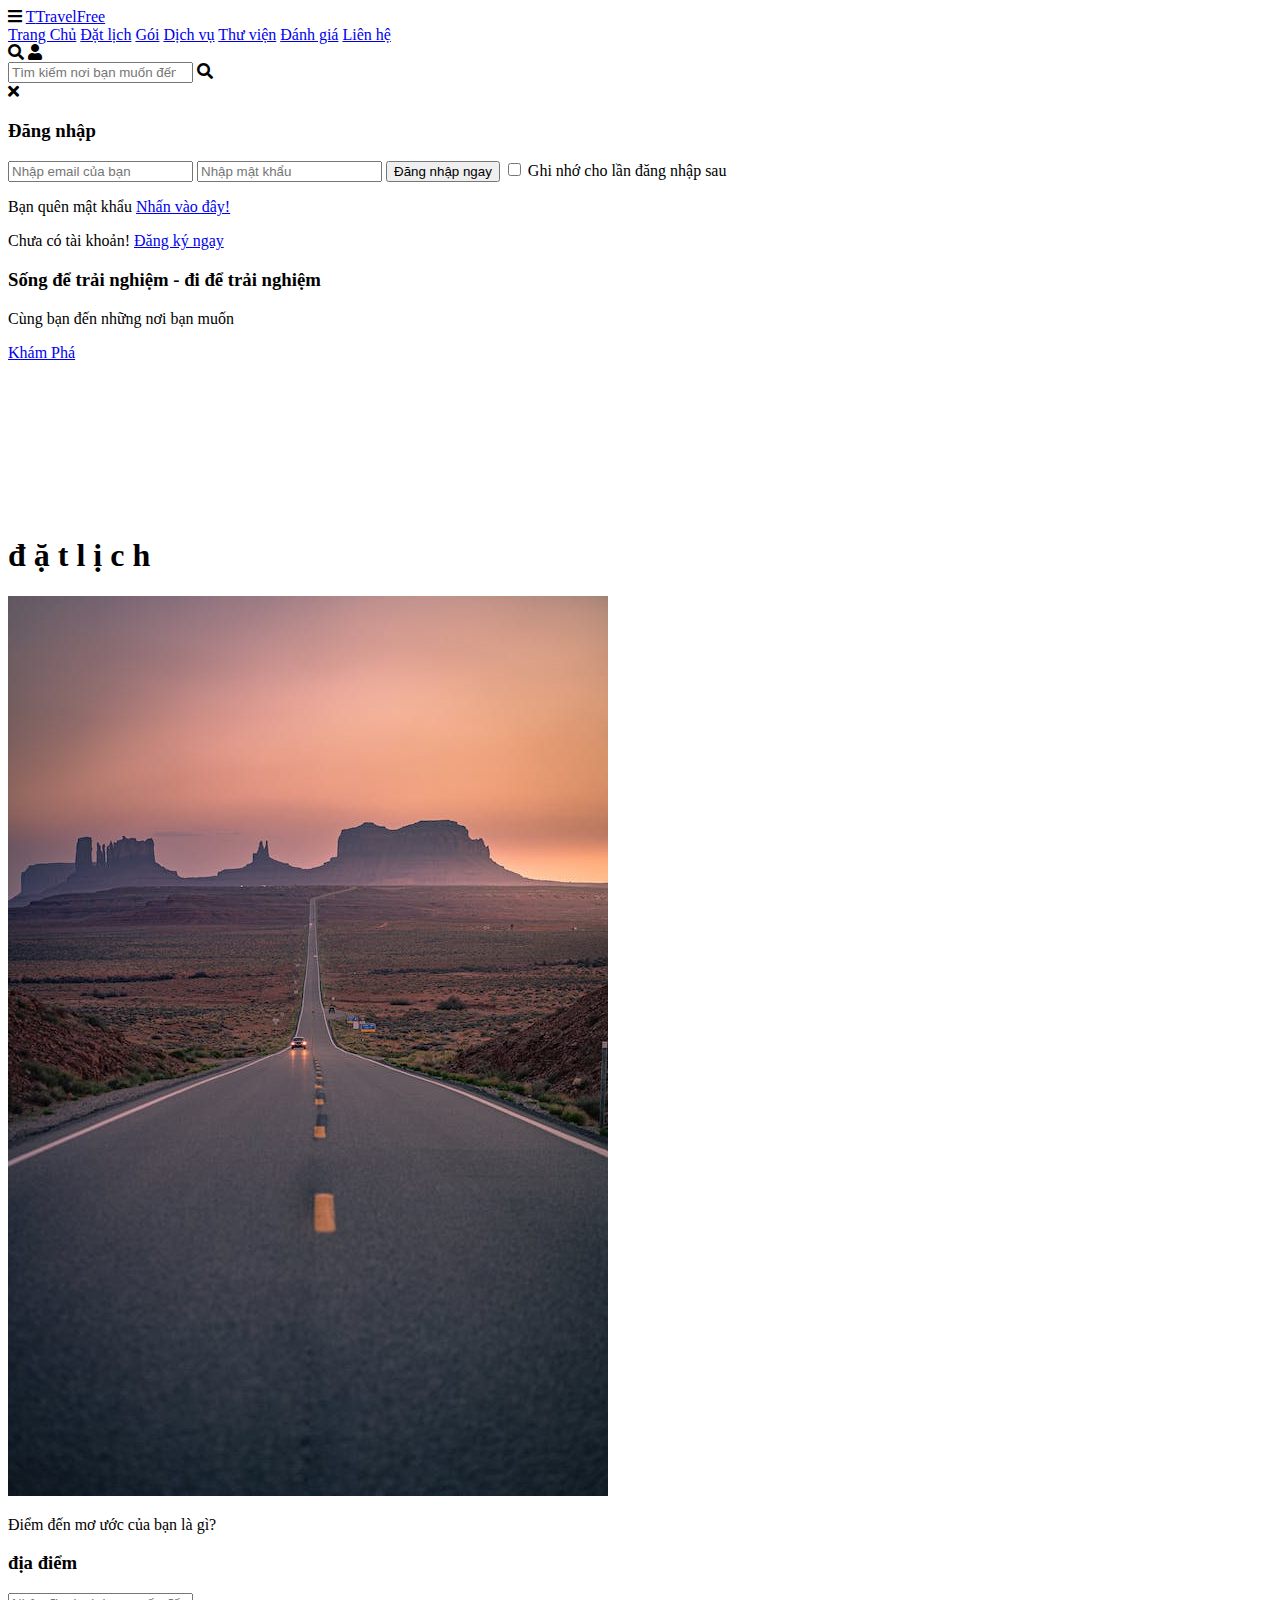
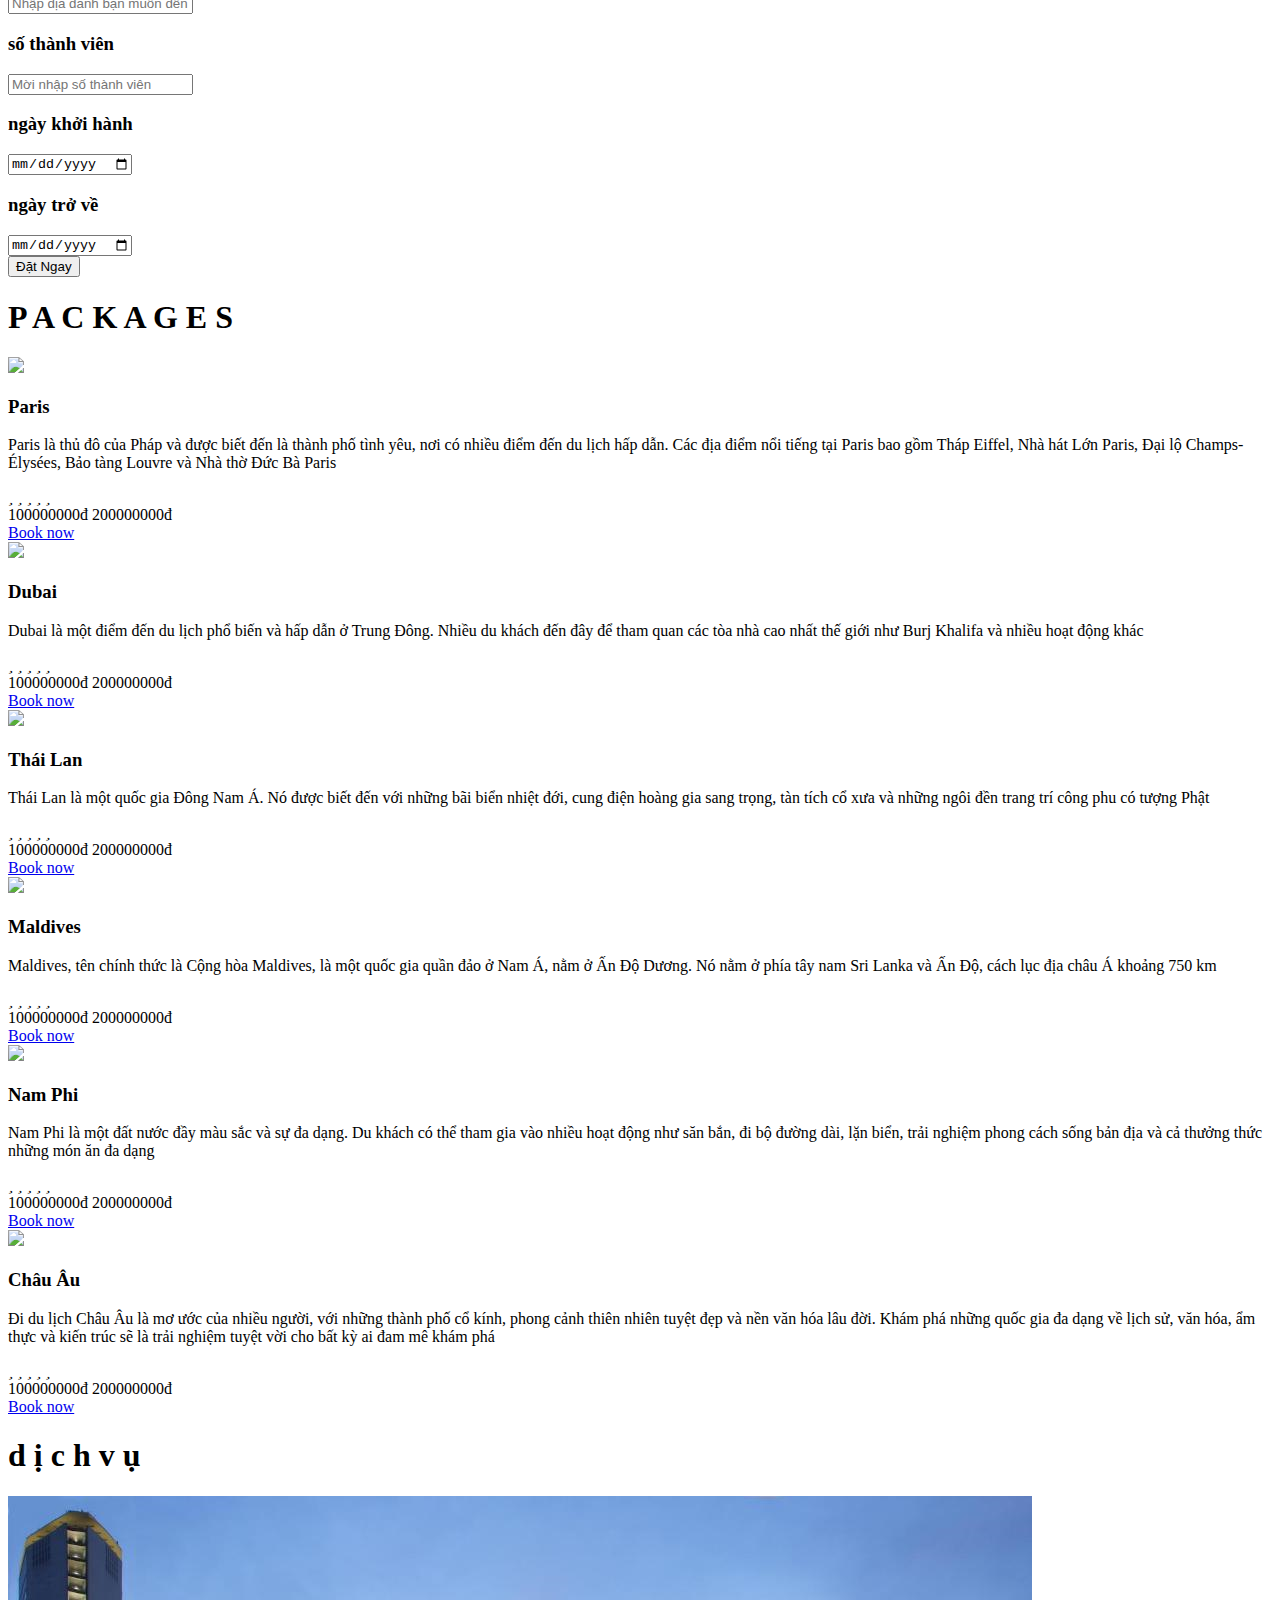
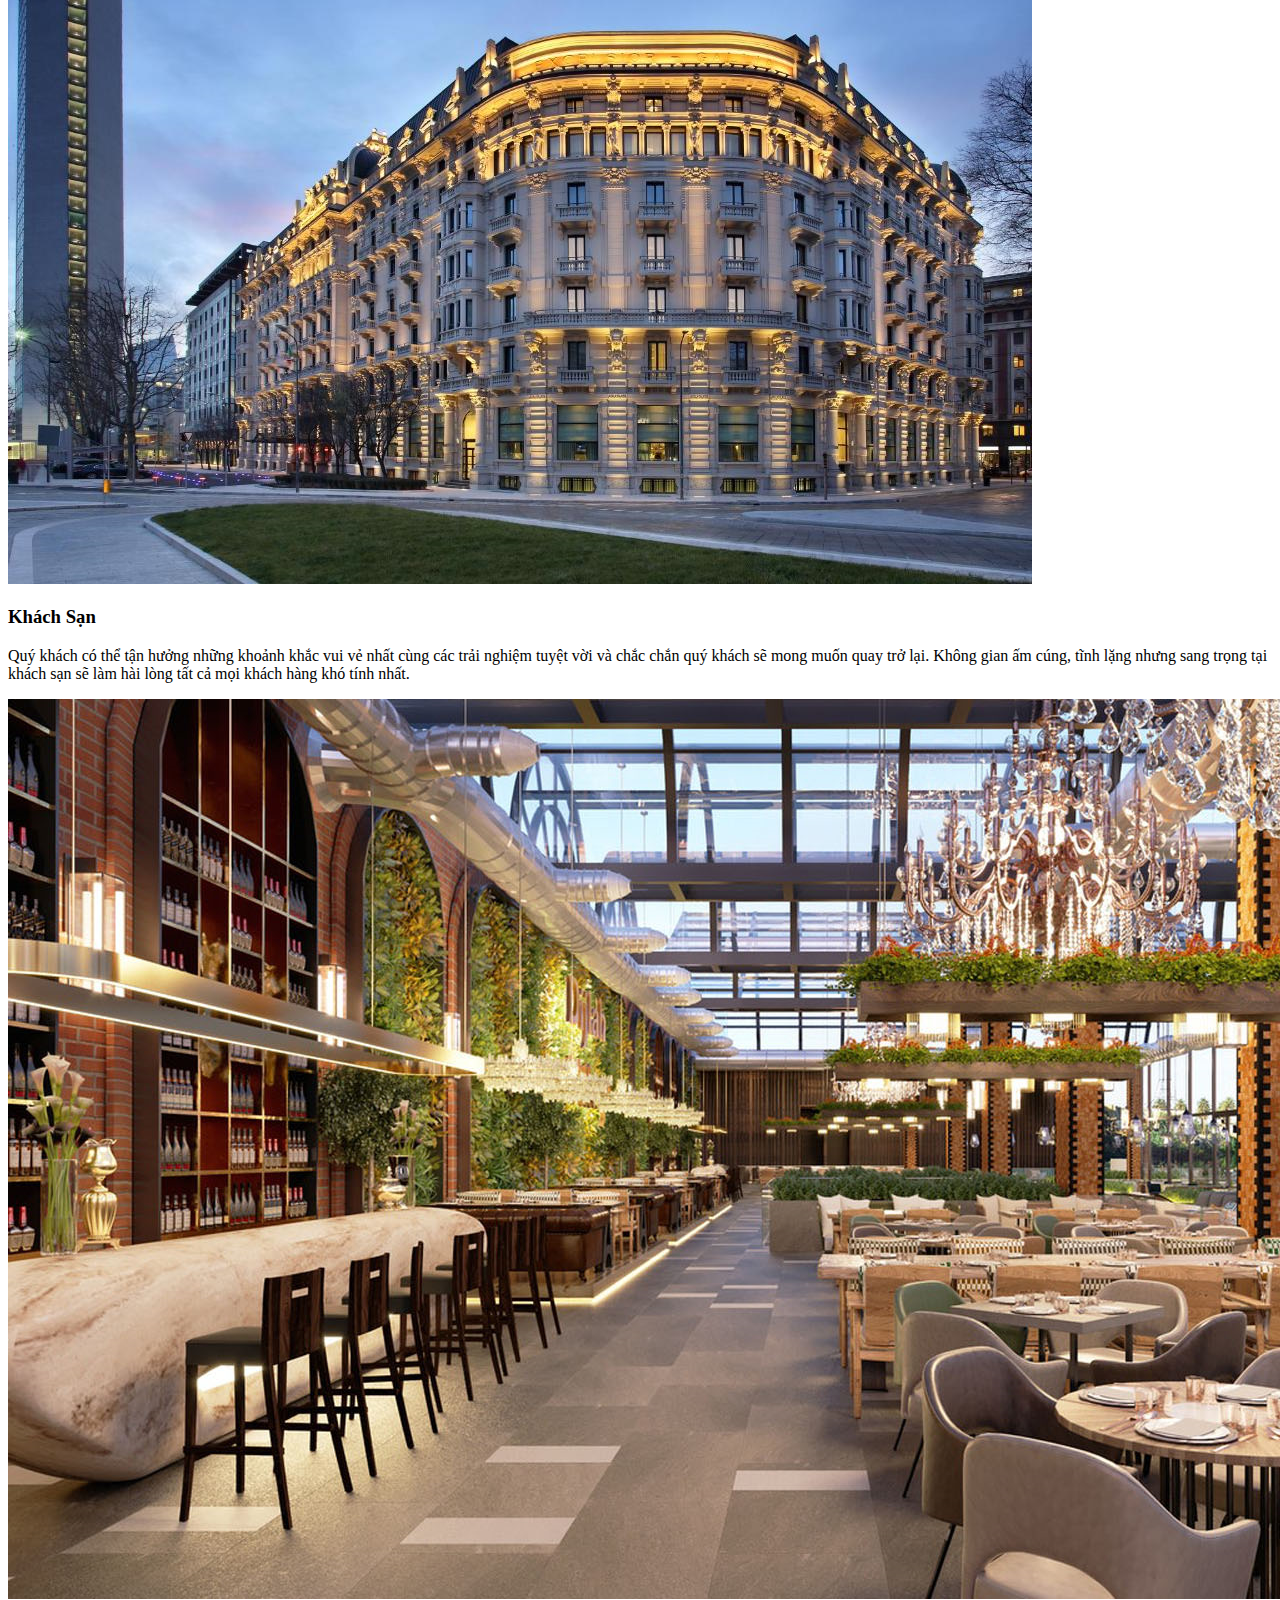
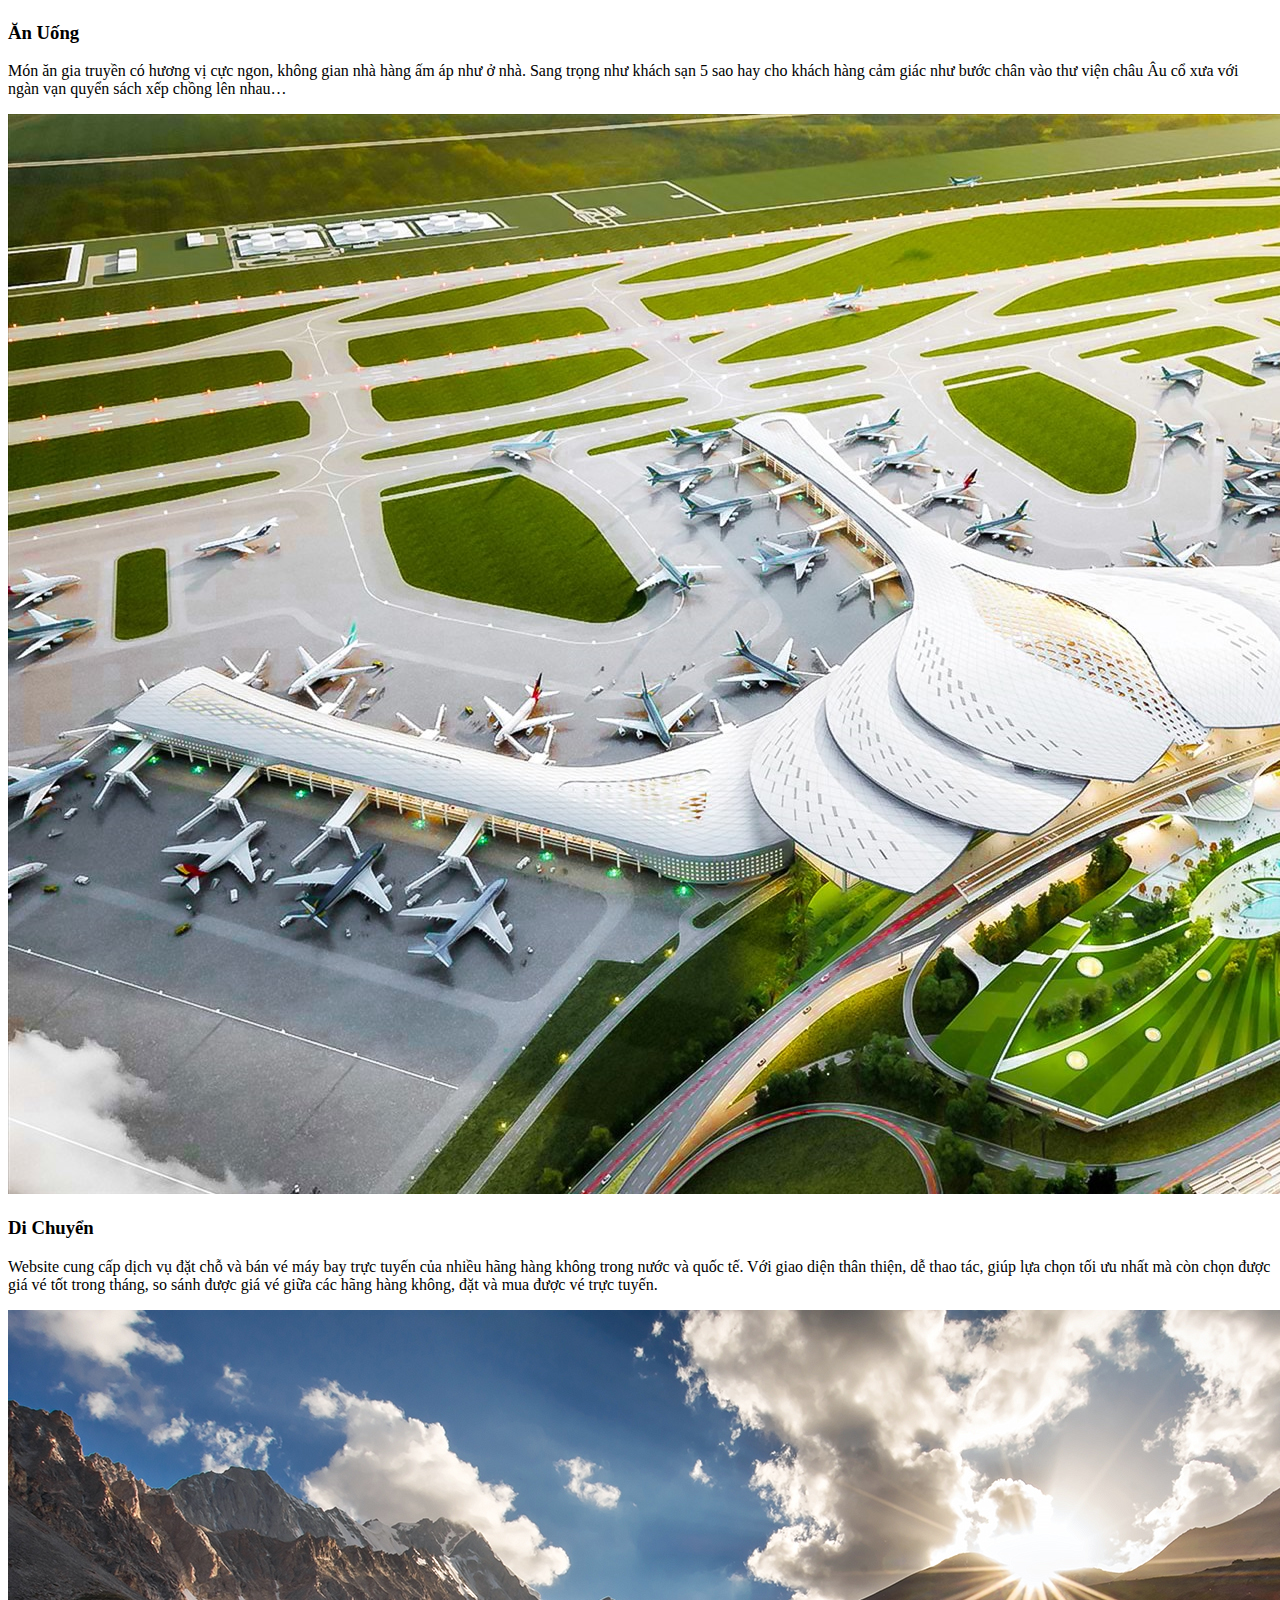
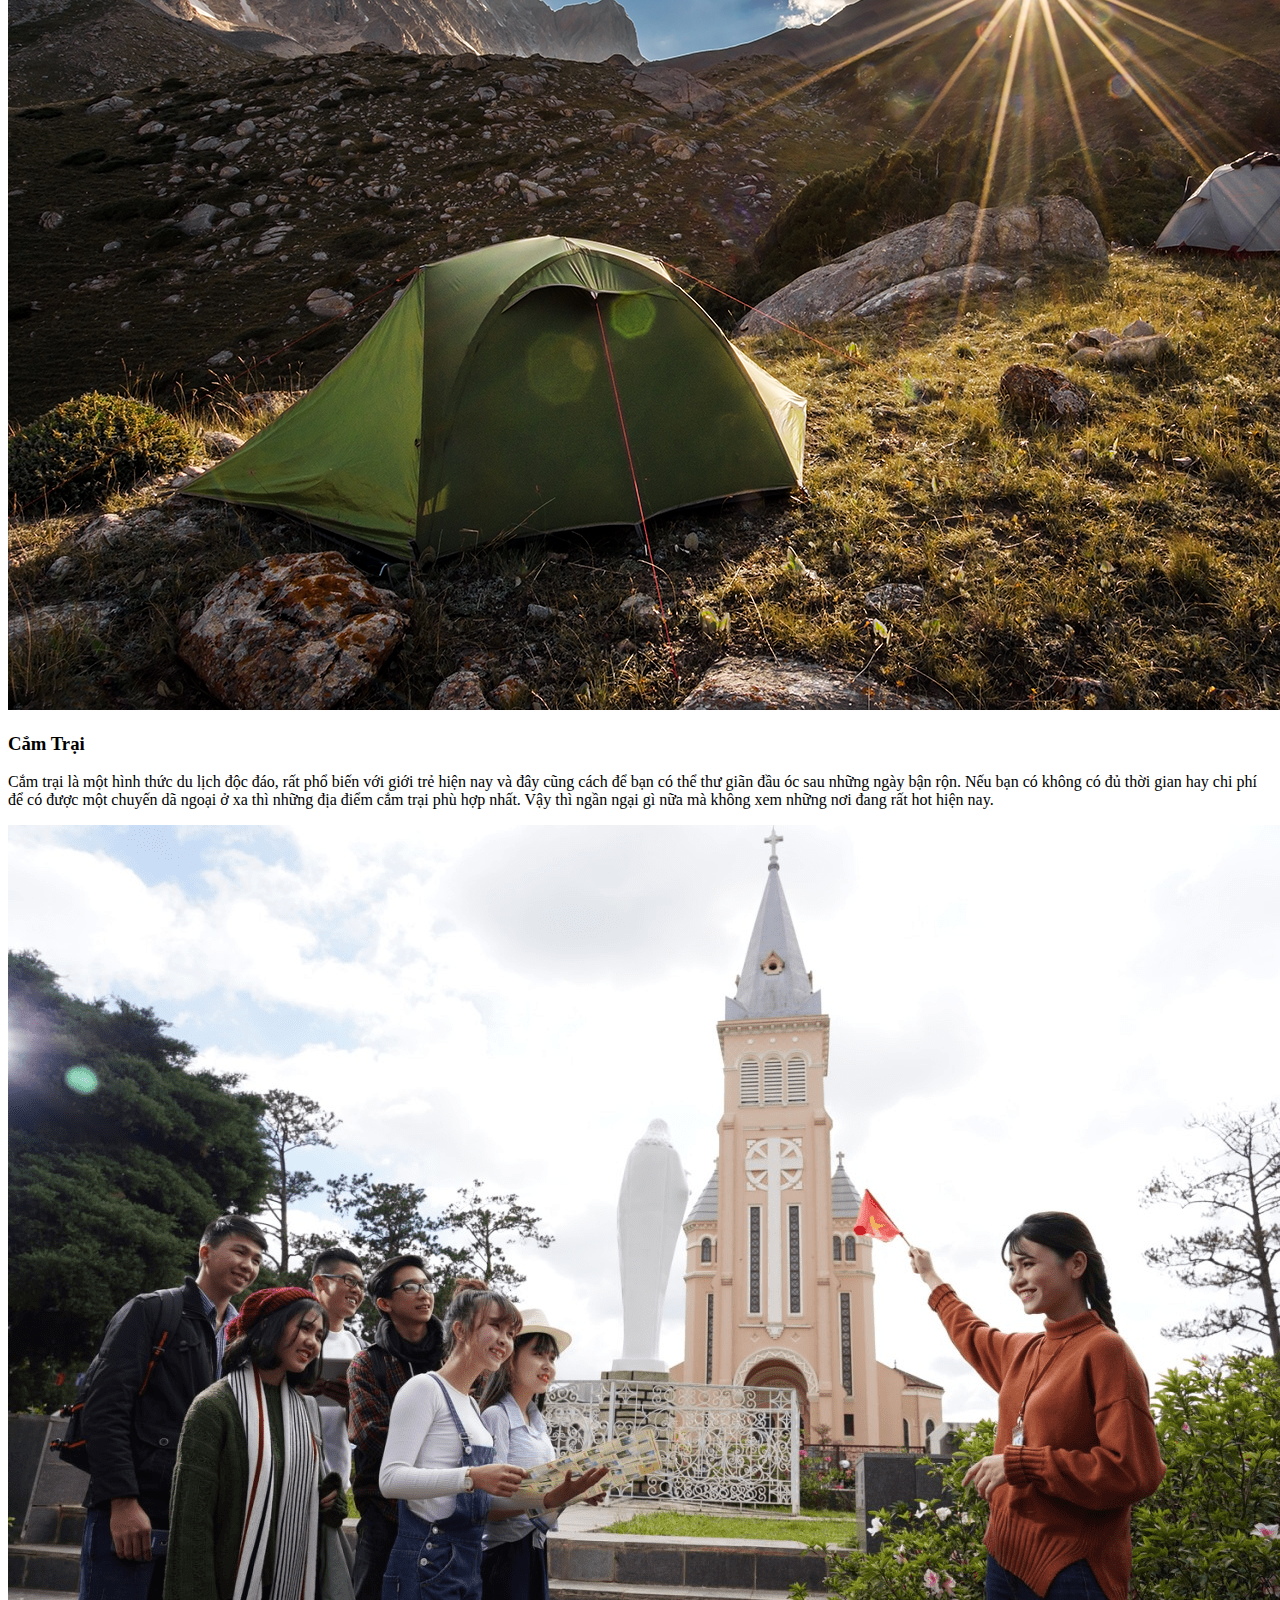
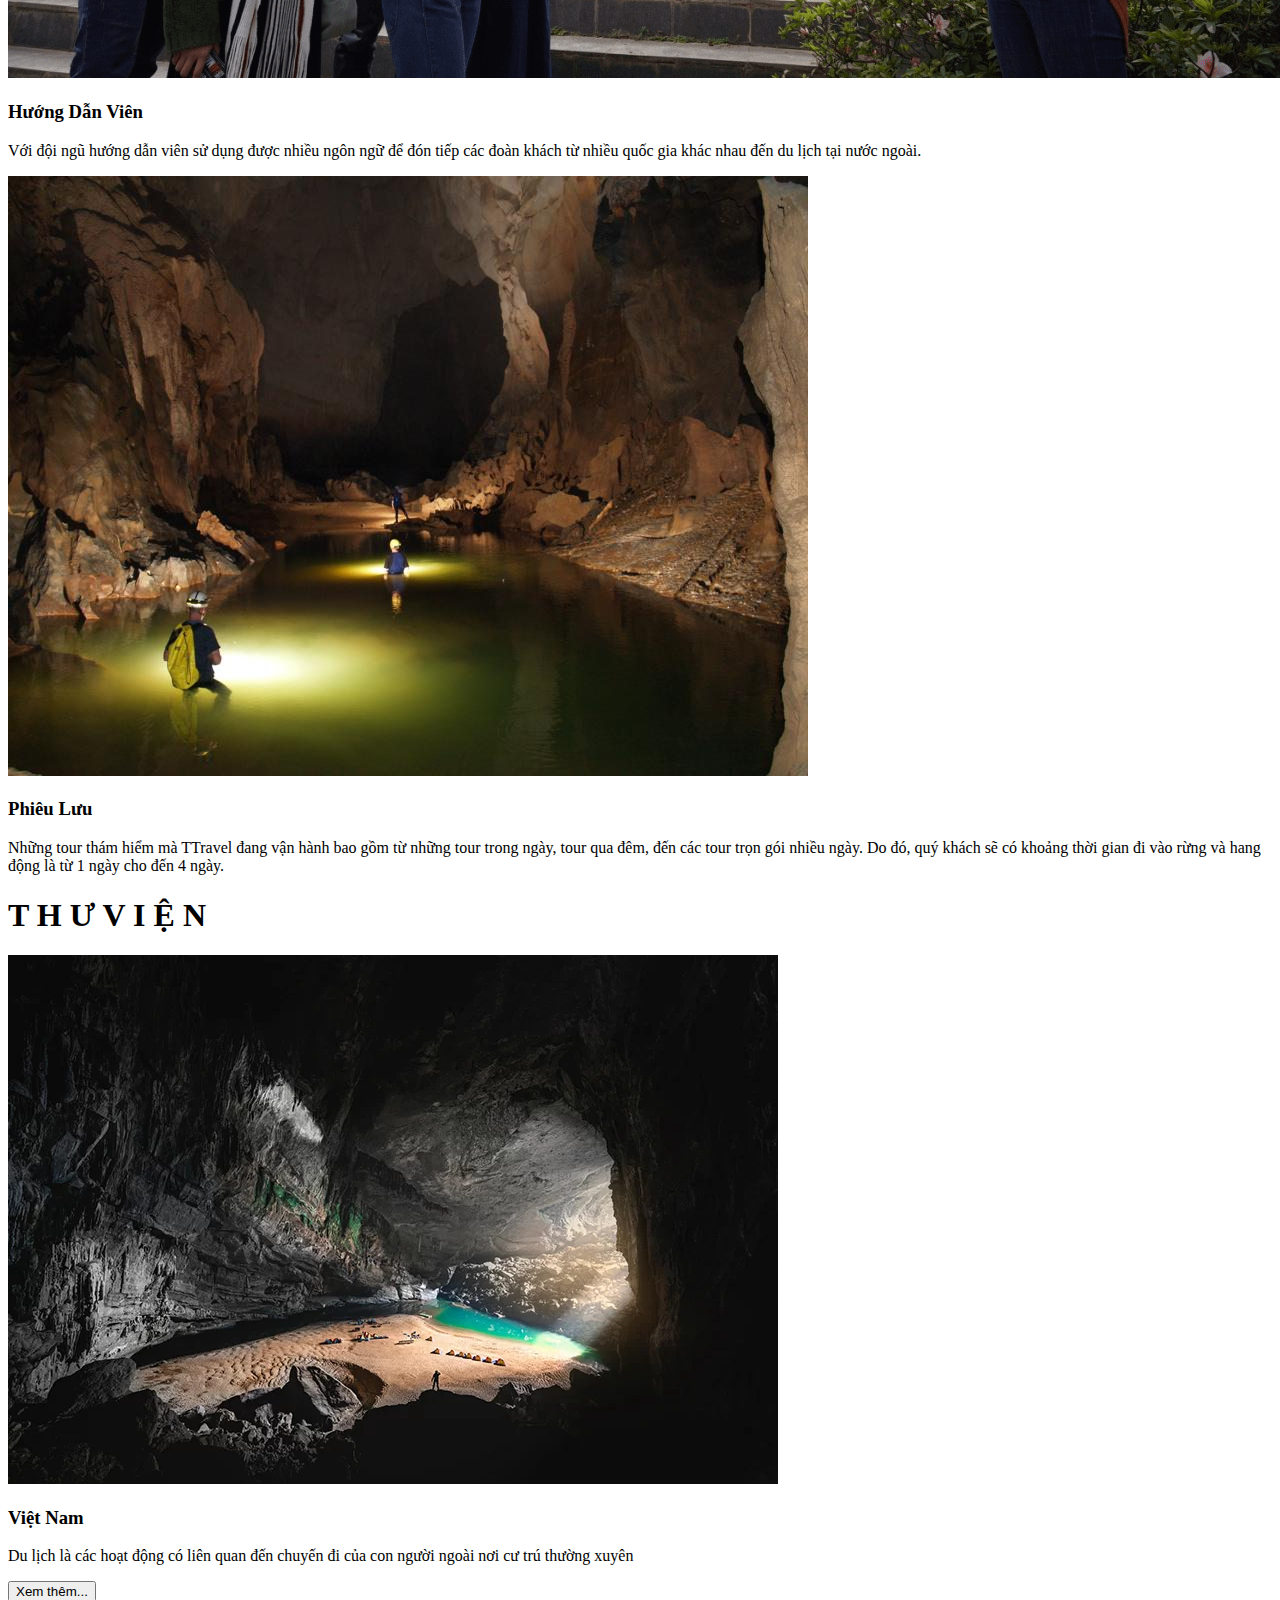
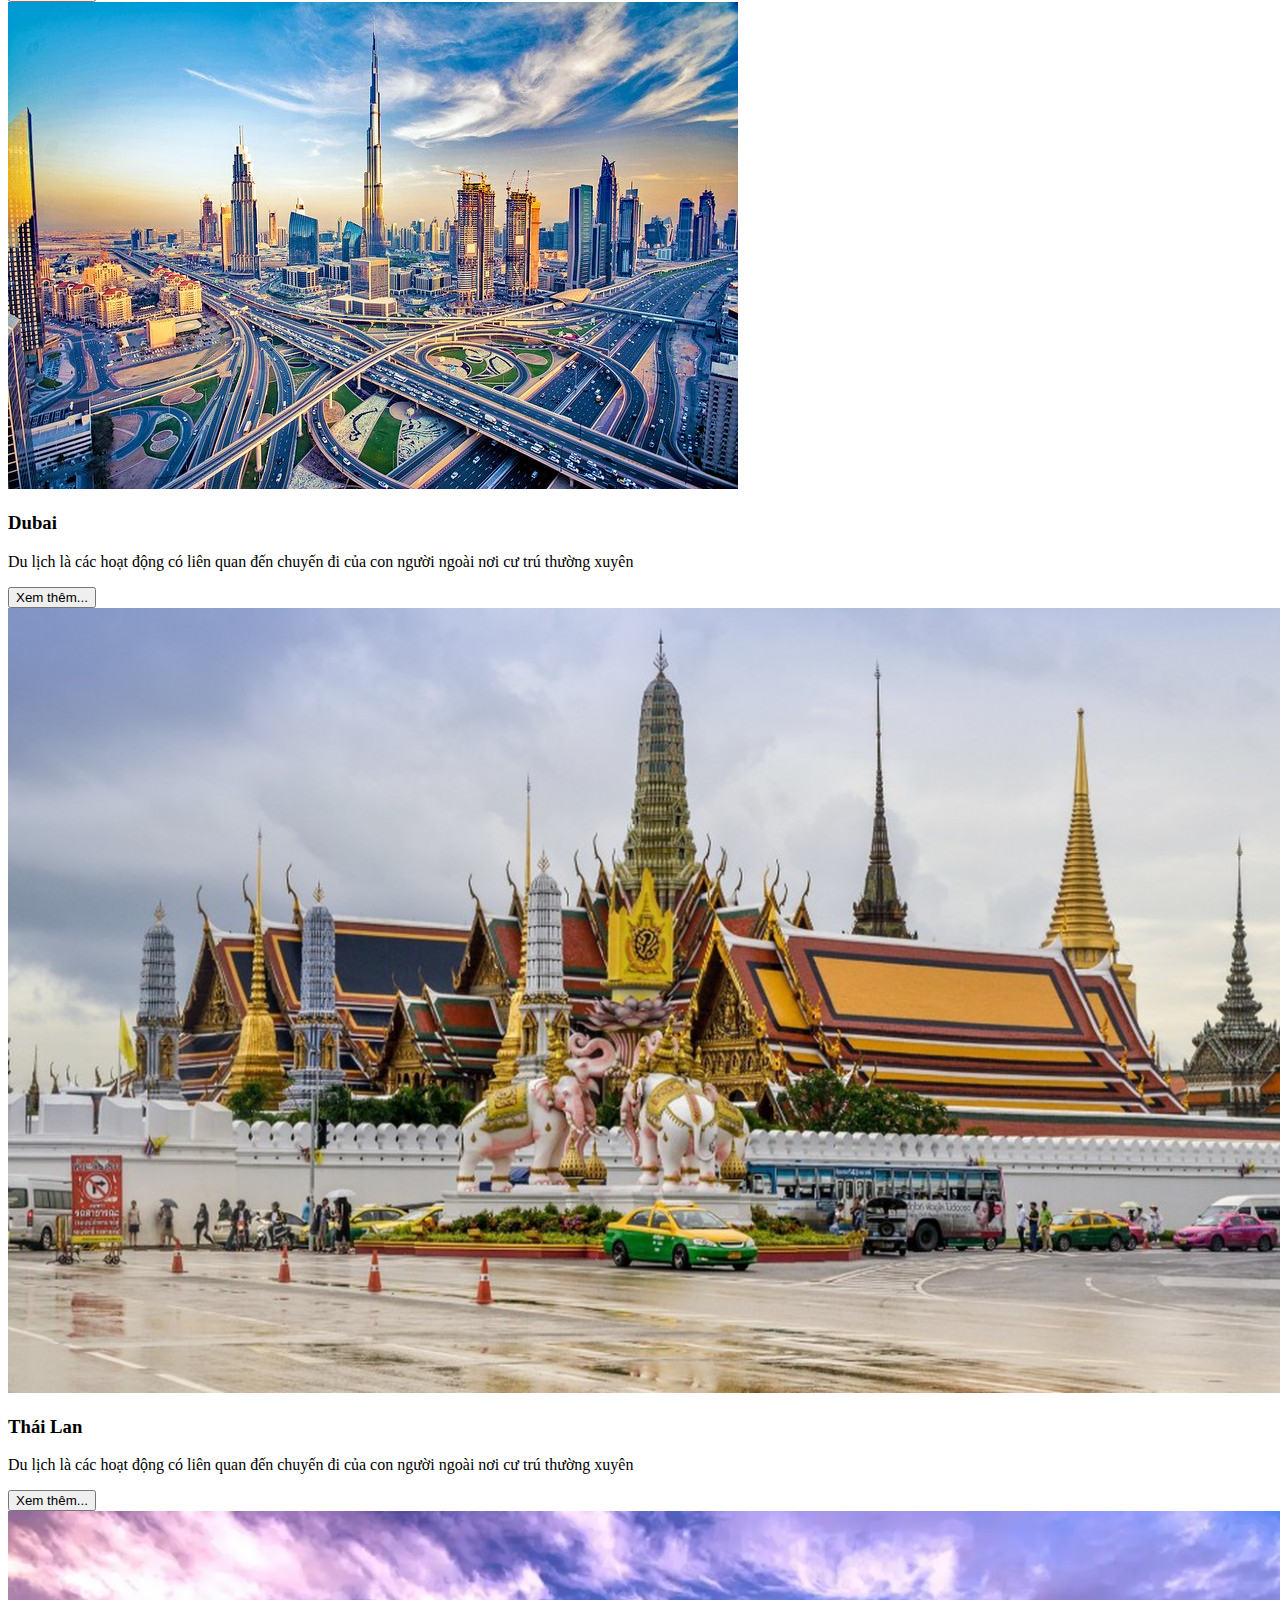
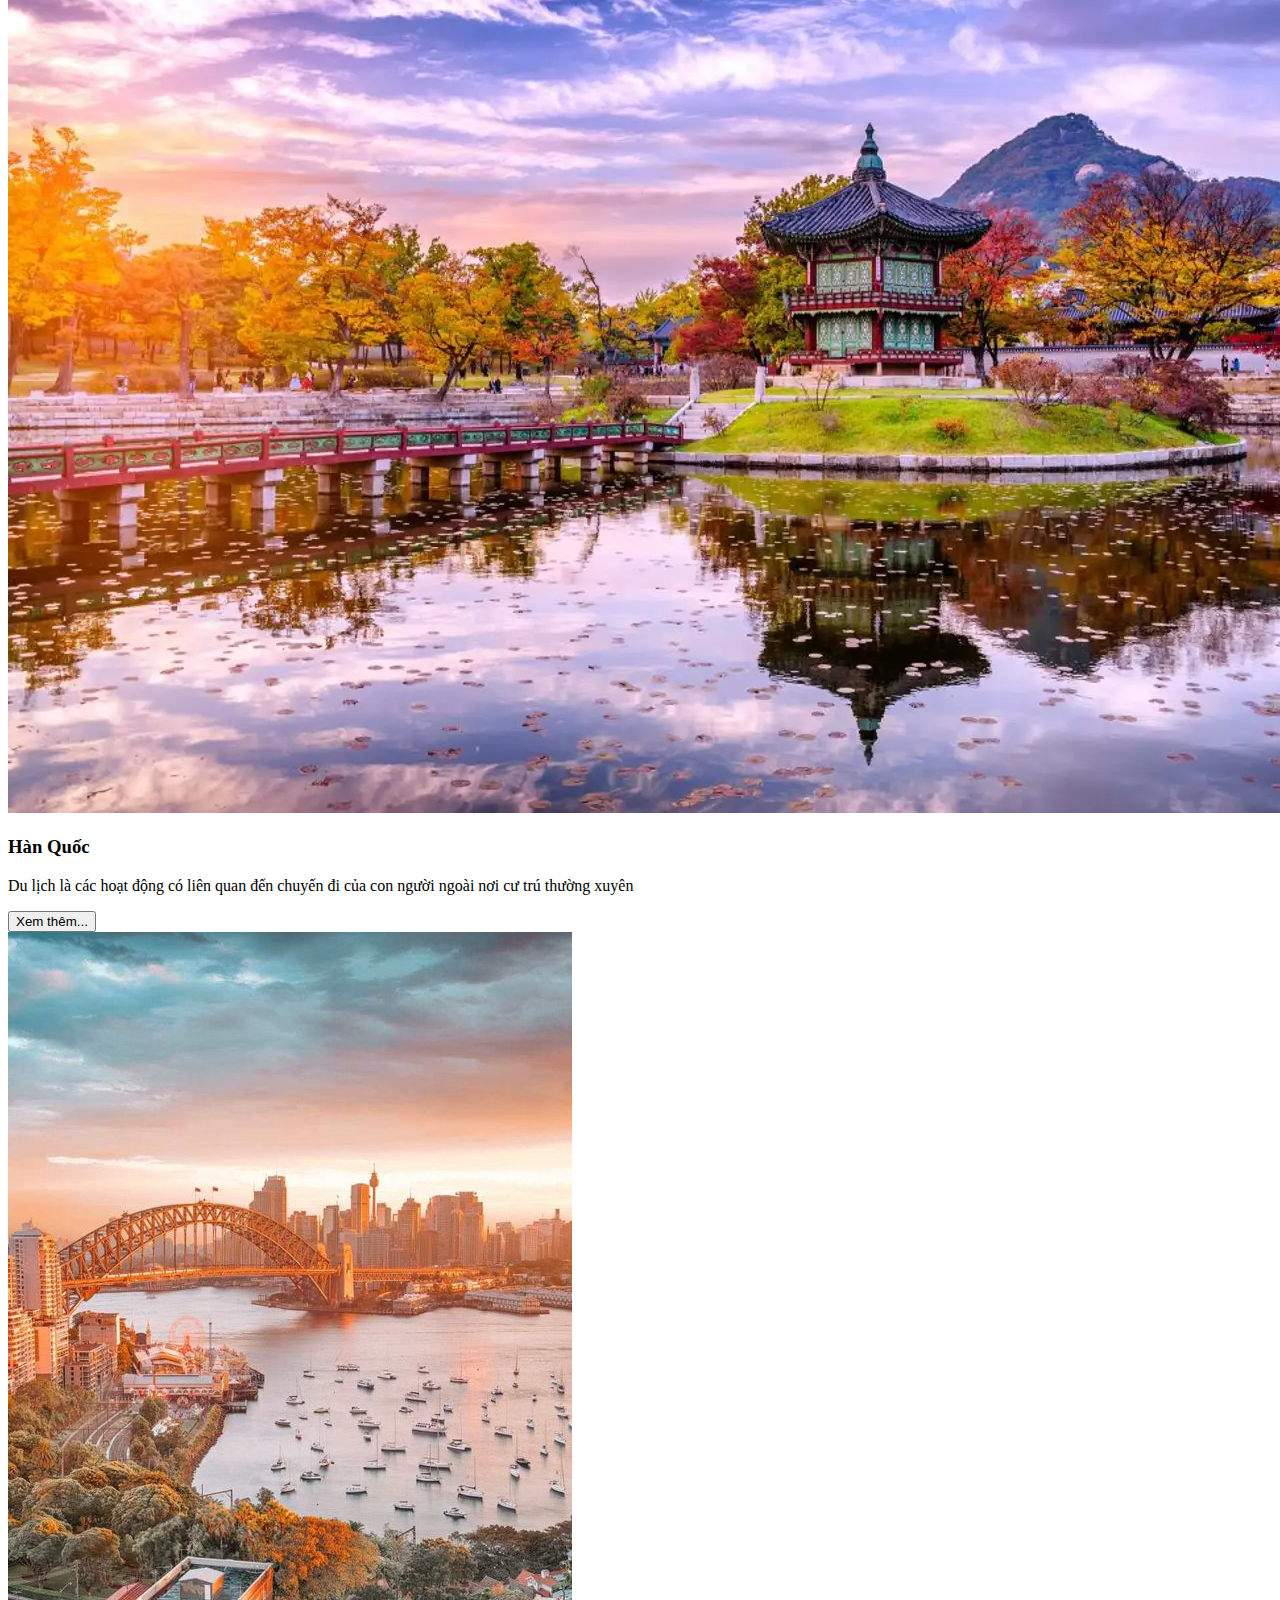
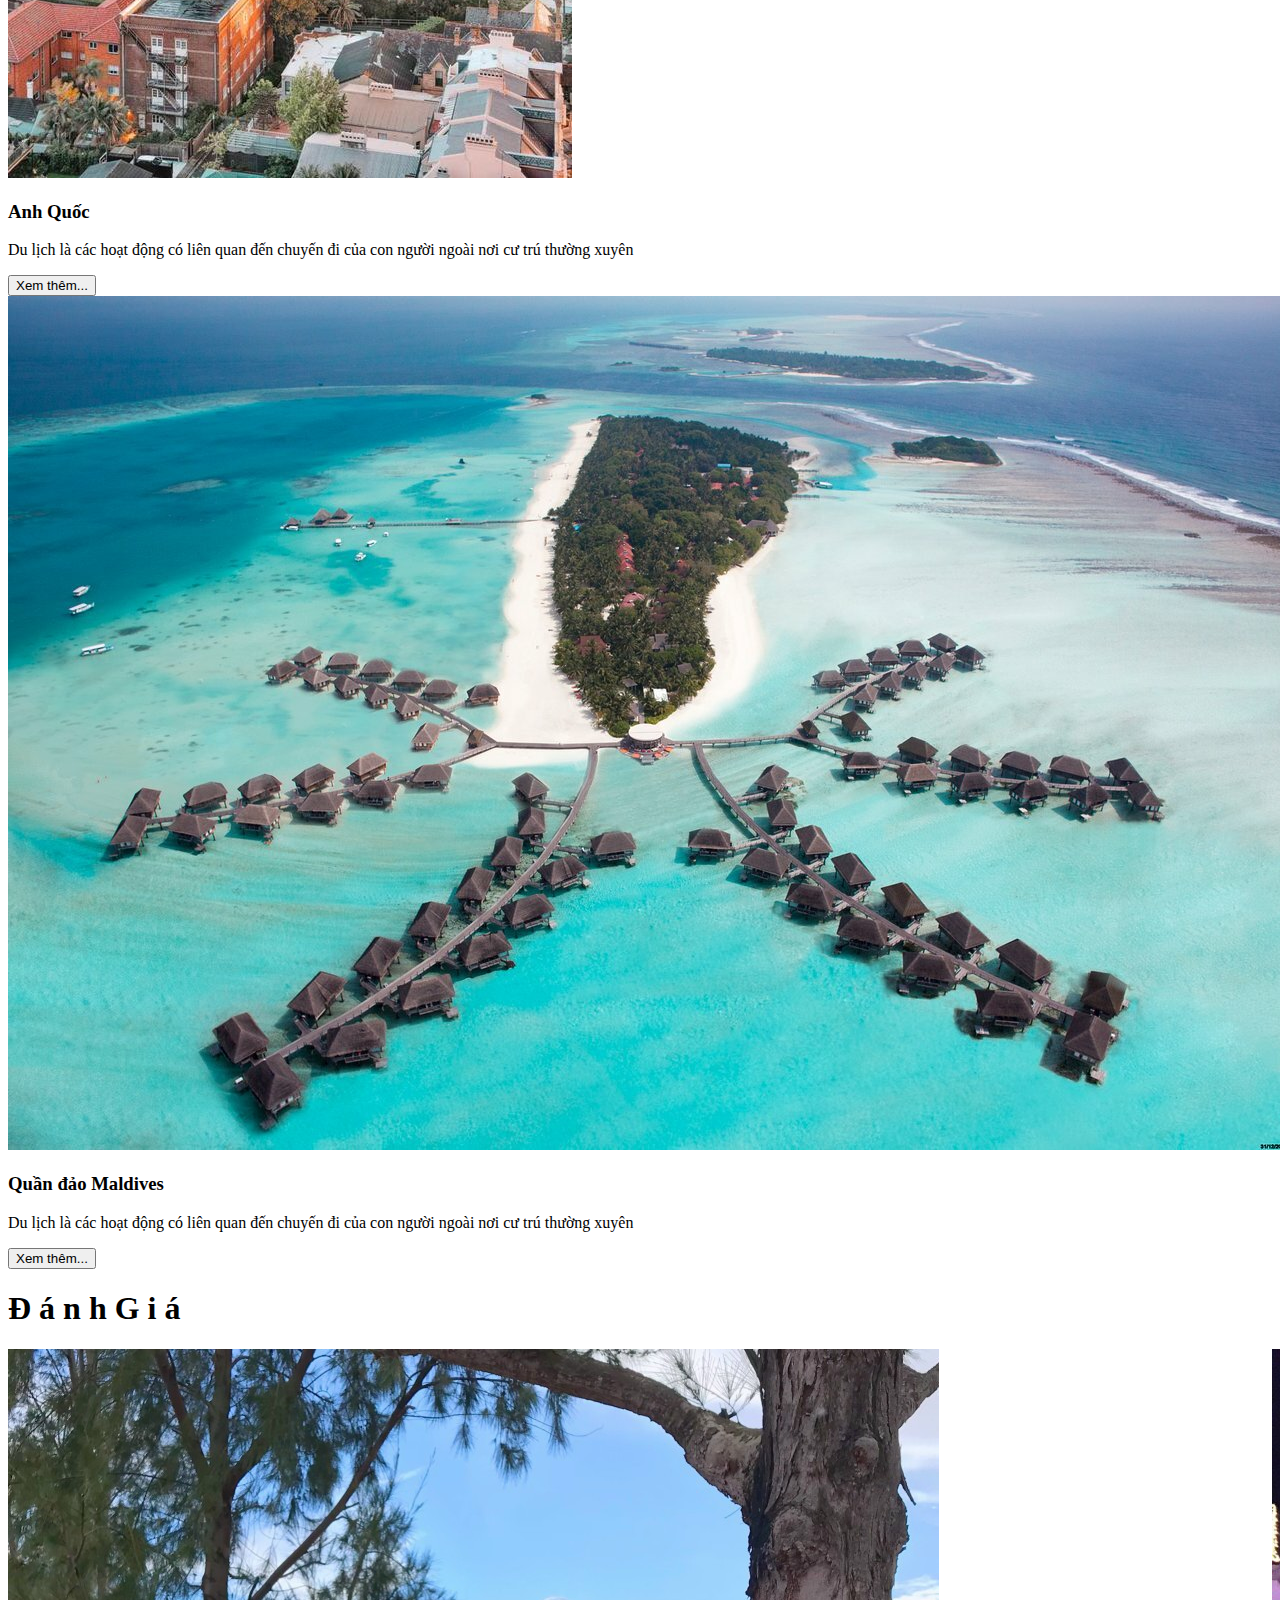
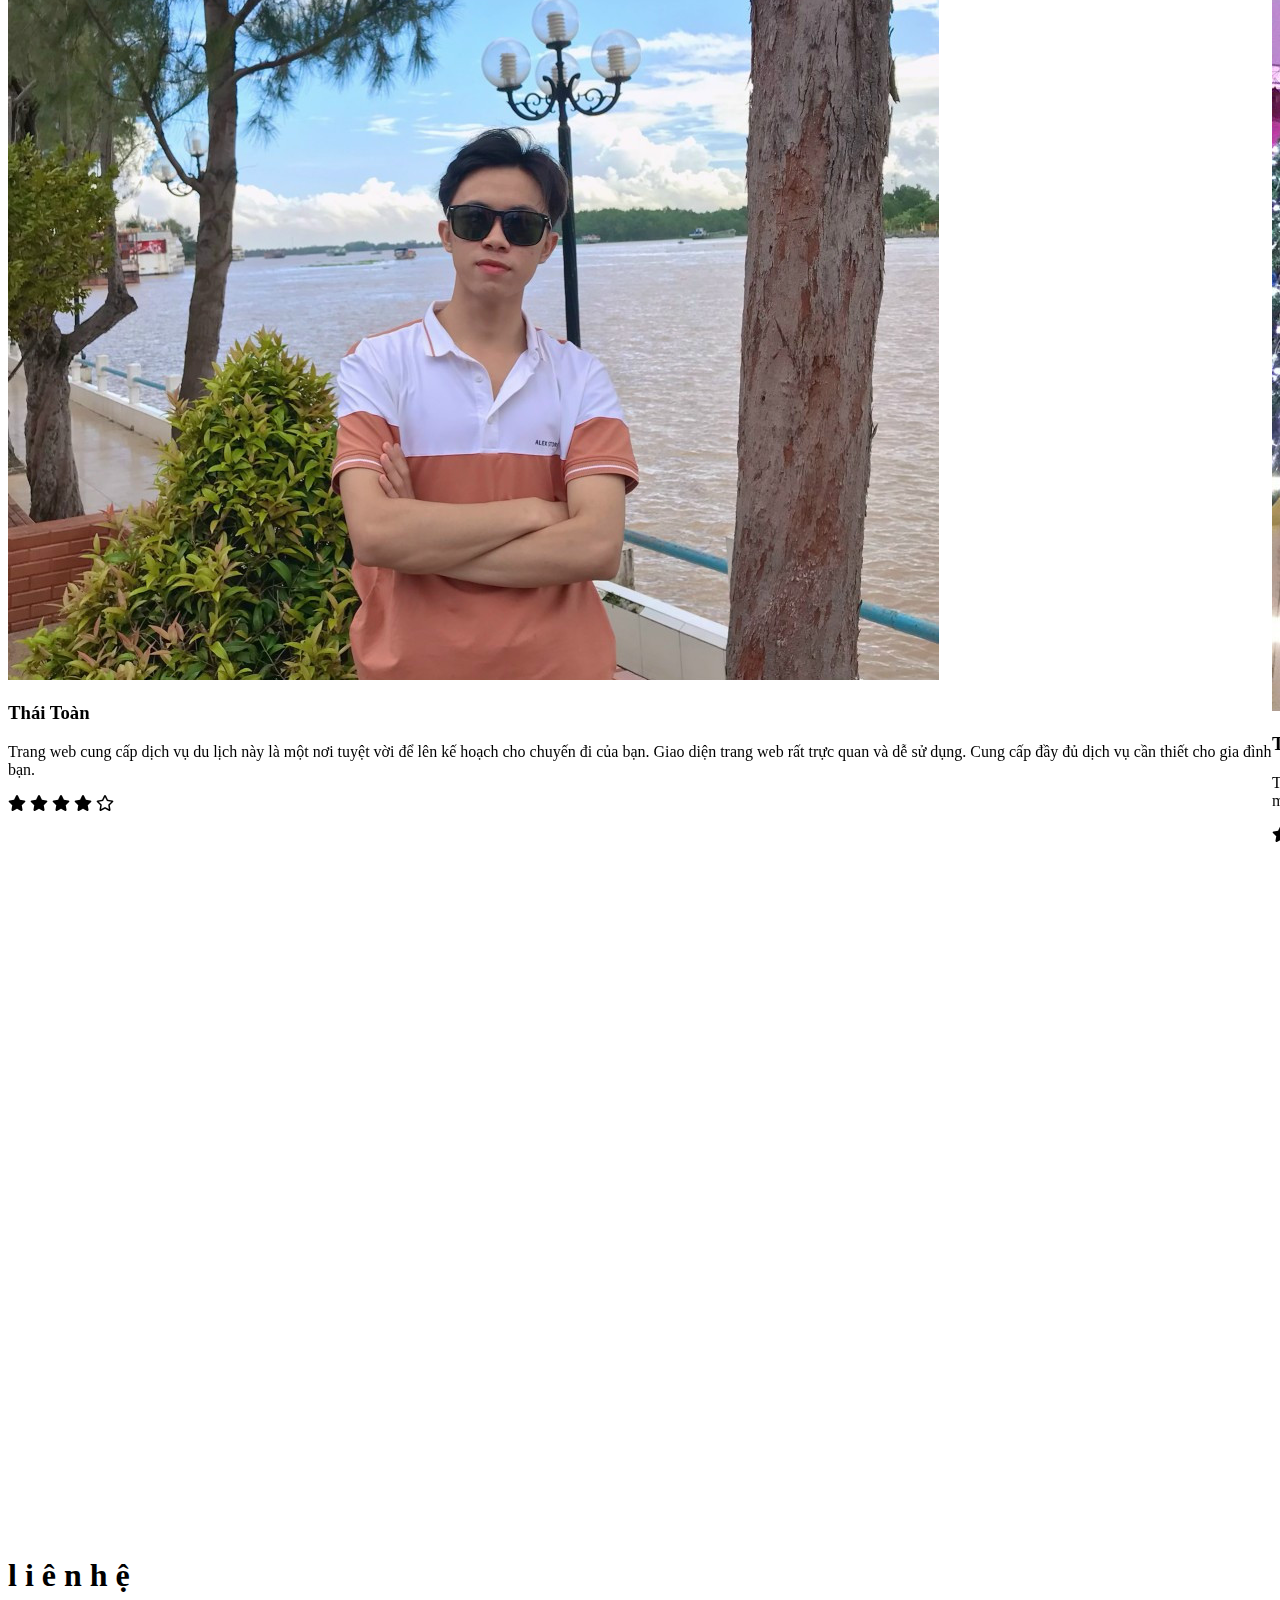
==== index.html @ eed6fd2a "new html" ====
<!DOCTYPE html>
<html lang="en">
<head>
    <meta charset="UTF-8">
    <meta name="viewport" content="width=device-width, initial-scale=1.0">
    <title>TTravelFree</title>
    <link rel="stylesheet" href="fontawesome-free-6.3.0-web/css/all.min.css">
    <link rel="stylesheet" href="https://unpkg.com/swiper/swiper-bundle.min.css" />
    <link rel="stylesheet" href="https://cdnjs.cloudflare.com/ajax/libs/font-awesome/5.15.3/css/all.min.css">
    <link rel="stylesheet" href="style.css">
</head>
<body>
    
<!-- header section starts  -->

<header>

    <div id="menu-bar" class="fas fa-bars"></div>

    <a href="#" class="logo"><span>T</span>Travel<span>Free</span></a>

    <nav class="navbar">
        <a href="#home">Trang Chủ</a>
        <a href="#book">Đặt lịch</a>
        <a href="#packages">Gói</a>
        <a href="#services">Dịch vụ</a>
        <a href="#gallery">Thư viện</a>
        <a href="#review">Đánh giá</a>
        <a href="#contact">Liên hệ</a>
    </nav>

    <div class="icons">
        <i class="fas fa-search" id="search-btn"></i>
        <i class="fas fa-user" id="login-btn"></i>
    </div>

    <form action="" class="search-bar-container">
        <input type="search" id="search-bar" placeholder="Tìm kiếm nơi bạn muốn đến">
        <label for="search-bar" class="fas fa-search"></label>
    </form>

</header>

<!-- header section ends -->

<!-- login form container  -->

<div class="login-form-container">

    <i class="fas fa-times" id="form-close"></i>

    <form action="">
        <h3>Đăng nhập</h3>
        <input type="email" class="box" placeholder="Nhập email của bạn">
        <input type="password" class="box" placeholder="Nhập mật khẩu">
        <input type="submit" value="Đăng nhập ngay" class="btn">
        <input type="checkbox" id="remember">
        <label for="remember">Ghi nhớ cho lần đăng nhập sau</label>
        <p>Bạn quên mật khẩu <a href="#">Nhấn vào đây!</a></p>
        <p>Chưa có tài khoản! <a href="dangky.html">Đăng ký ngay</a></p>
    </form>

</div>

<!-- home section starts  -->

<section class="home" id="home">

    <div class="content">
        <h3>Sống để trải nghiệm - đi để trải nghiệm</h3>
        <p>Cùng bạn đến những nơi bạn muốn</p>
        <a href="#" class="btn">Khám Phá</a>
    </div>

    <div class="controls">
        <span class="vid-btn active" data-src="images/video-home1.mp4"></span>
        <span class="vid-btn" data-src="images/video-home2.mp4"></span>
        <span class="vid-btn" data-src="images/video-home3.mp4"></span>
        <span class="vid-btn" data-src="images/video-home4.mp4"></span>
        <span class="vid-btn" data-src="images/video-home5.mp4"></span>
    </div>

    <div class="video-container">
        <video src="images/video-home1.mp4" id="video-slider" loop autoplay muted></video>
    </div>

</section>
<!-- home section ends -->

<!-- book section starts  -->
<section class="book" id="book">
    <h1 class="heading">
        <span>đ</span>
        <span>ặ</span>
        <span>t</span>
        
        <span class="space"></span>
        <span>l</span>
        <span>ị</span>
        <span>c</span>
        <span>h</span>
    </h1>

    <div class="row">

        <div class="image">
            <img src="images/img.book.jpeg" alt="">
        </div>

        <form action="">
            <p>Điểm đến mơ ước của bạn là gì?</p>
            <div class="inputBox">
                <h3>địa điểm</h3>
                <input type="text" placeholder="Nhập địa danh bạn muốn đến">
            </div>
            <div class="inputBox">
                <h3>số thành viên</h3>
                <input type="number" placeholder="Mời nhập số thành viên">
            </div>
            <div class="inputBox">
                <h3>ngày khởi hành</h3>
                <input type="date">
            </div>
            <div class="inputBox">
                <h3>ngày trở về</h3>
                <input type="date">
            </div>
            <input type="submit" class="btn" value="Đặt Ngay">
        </form>
    </div>
  </section>
<!-- book section ends -->

<!-- packages section starts  -->
<section class="packages" id="packages">
            <h1 class="heading">
              <span>P</span>
              <span>A</span>
              <span>C</span>
              <span>K</span>
              <span>A</span>
              <span>G</span>
              <span>E</span>
              <span>S</span>
            </h1>
    
            <div class="box-container">
              <div class="box">
                <img src="image-pack/paris.jpg" />
                <div class="content">
                  <h3><i class="fa-solid fa-location-dot"></i> Paris</h3>
                  <p>
                    Paris là thủ đô của Pháp và được biết đến là thành phố tình yêu,
                    nơi có nhiều điểm đến du lịch hấp dẫn. Các địa điểm nổi tiếng
                    tại Paris bao gồm Tháp Eiffel, Nhà hát Lớn Paris, Đại lộ
                    Champs-Élysées, Bảo tàng Louvre và Nhà thờ Đức Bà Paris
                  </p>
                  <div class="stars">
                    <i class="fa-solid fa-star"></i>
                    <i class="fa-solid fa-star"></i>
                    <i class="fa-solid fa-star"></i>
                    <i class="fa-solid fa-star"></i>
                    <i class="fa-regular fa-star"></i>
                  </div>
                  <div class="price">100000000đ <span>200000000đ</span></div>
                  <a href="#" class="btnpack">Book now</a>
                </div>
              </div>
    
              <div class="box">
                <img src="image-pack/dubai.png" />
                <div class="content">
                  <h3><i class="fa-solid fa-location-dot"></i> Dubai</h3>
                  <p>
                    Dubai là một điểm đến du lịch phổ biến và hấp dẫn ở Trung Đông.
                    Nhiều du khách đến đây để tham quan các tòa nhà cao nhất thế
                    giới như Burj Khalifa và nhiều hoạt động khác
                  </p>
                  <div class="stars">
                    <i class="fa-solid fa-star"></i>
                    <i class="fa-solid fa-star"></i>
                    <i class="fa-solid fa-star"></i>
                    <i class="fa-solid fa-star"></i>
                    <i class="fa-regular fa-star"></i>
                  </div>
                  <div class="price">100000000đ <span>200000000đ</span></div>
                  <a href="#" class="btnpack">Book now</a>
                </div>
              </div>
    
              <div class="box">
                <img src="image-pack/thai lan.jpg" />
                <div class="content">
                  <h3><i class="fa-solid fa-location-dot"></i> Thái Lan</h3>
                  <p>
                    Thái Lan là một quốc gia Đông Nam Á. Nó được biết đến với những
                    bãi biển nhiệt đới, cung điện hoàng gia sang trọng, tàn tích cổ
                    xưa và những ngôi đền trang trí công phu có tượng Phật
                  </p>
                  <div class="stars">
                    <i class="fa-solid fa-star"></i>
                    <i class="fa-solid fa-star"></i>
                    <i class="fa-solid fa-star"></i>
                    <i class="fa-solid fa-star"></i>
                    <i class="fa-regular fa-star"></i>
                  </div>
                  <div class="price">100000000đ <span>200000000đ</span></div>
                  <a href="#" class="btnpack">Book now</a>
                </div>
              </div>
            </div>
            <div class="box-container">
              <div class="box">
                <img src="image-pack/maldives.png" />
                <div class="content">
                  <h3><i class="fa-solid fa-location-dot"></i> Maldives</h3>
                  <p>
                    Maldives, tên chính thức là Cộng hòa Maldives, là một quốc gia
                    quần đảo ở Nam Á, nằm ở Ấn Độ Dương. Nó nằm ở phía tây nam Sri
                    Lanka và Ấn Độ, cách lục địa châu Á khoảng 750 km
                  </p>
                  <div class="stars">
                    <i class="fa-solid fa-star"></i>
                    <i class="fa-solid fa-star"></i>
                    <i class="fa-solid fa-star"></i>
                    <i class="fa-solid fa-star"></i>
                    <i class="fa-regular fa-star"></i>
                  </div>
                  <div class="price">100000000đ <span>200000000đ</span></div>
                  <a href="#" class="btnpack">Book now</a>
                </div>
              </div>
    
              <div class="box">
                <img src="image-pack/nam phi.png" />
                <div class="content">
                  <h3><i class="fa-solid fa-location-dot"></i> Nam Phi</h3>
                  <p>
                    Nam Phi là một đất nước đầy màu sắc và sự đa dạng. Du khách có
                    thể tham gia vào nhiều hoạt động như săn bắn, đi bộ đường dài,
                    lặn biển, trải nghiệm phong cách sống bản địa và cả thưởng thức
                    những món ăn đa dạng
                  </p>
                  <div class="stars">
                    <i class="fa-solid fa-star"></i>
                    <i class="fa-solid fa-star"></i>
                    <i class="fa-solid fa-star"></i>
                    <i class="fa-solid fa-star"></i>
                    <i class="fa-regular fa-star"></i>
                  </div>
                  <div class="price">100000000đ <span>200000000đ</span></div>
                  <a href="#" class="btnpack">Book now</a>
                </div>
              </div>
    
              <div class="box">
                <img src="image-pack/chau au.png" />
                <div class="content">
                  <h3><i class="fa-solid fa-location-dot"></i> Châu Âu</h3>
                  <p>
                    Đi du lịch Châu Âu là mơ ước của nhiều người, với những thành
                    phố cổ kính, phong cảnh thiên nhiên tuyệt đẹp và nền văn hóa lâu
                    đời. Khám phá những quốc gia đa dạng về lịch sử, văn hóa, ẩm
                    thực và kiến trúc sẽ là trải nghiệm tuyệt vời cho bất kỳ ai đam
                    mê khám phá
                  </p>
                  <div class="stars">
                    <i class="fa-solid fa-star"></i>
                    <i class="fa-solid fa-star"></i>
                    <i class="fa-solid fa-star"></i>
                    <i class="fa-solid fa-star"></i>
                    <i class="fa-regular fa-star"></i>
                  </div>
                  <div class="price">100000000đ <span>200000000đ</span></div>
                  <a href="#" class="btnpack">Book now</a>
                </div>
              </div>
            </div>
          </section>
<!-- packages section ends -->

<!-- services section starts  -->
<section class="services" id="services">
    <h1 class="heading">
        <span>d</span>
        <span>ị</span>
        <span>c</span>
        <span>h</span>
        <span class="space"></span>
        <span>v</span>
        <span>ụ</span>
    </h1>

    <div class="box-container1">

        <div class="box">
          <img src="images/hotel.png" alt="">
            <h3>Khách Sạn</h3>
            <p>Quý khách có thể tận hưởng những khoảnh khắc vui vẻ nhất cùng các trải nghiệm tuyệt vời và chắc chắn quý khách sẽ mong muốn quay trở lại. 
              Không gian ấm cúng, tĩnh lặng nhưng sang trọng tại khách sạn sẽ làm hài lòng tất cả mọi khách hàng khó tính nhất.</p>
        </div>

        <div class="box">
            <img src="images/Res.png" alt="">
            <h3>Ăn Uống</h3>
            <p>Món ăn gia truyền có hương vị cực ngon, không gian nhà hàng ấm áp như ở nhà. 
              Sang trọng như khách sạn 5 sao hay cho khách hàng cảm giác như bước chân vào thư viện châu Âu cổ xưa với ngàn vạn quyển sách xếp chồng lên nhau…</p>
        </div>

        <div class="box">
            <img src="images/airport.png" alt="">
            <h3>Di Chuyển</h3>
            <p>Website cung cấp dịch vụ đặt chỗ và bán vé máy bay trực tuyến của nhiều hãng hàng không trong nước và quốc tế. 
              Với giao diện thân thiện, dễ thao tác, giúp lựa chọn tối ưu nhất mà còn chọn được giá vé tốt trong tháng, so sánh được giá vé giữa các hãng hàng không, đặt và mua được vé trực tuyến. </p>
        </div>

        <div class="box">
            <img src="images/camping.png" alt="">
            <h3>Cắm Trại</h3>
            <p>Cắm trại là một hình thức du lịch độc đáo, rất phổ biến với giới trẻ hiện nay và đây cũng cách để bạn có thể thư giãn đầu óc sau những ngày bận rộn. 
              Nếu bạn có không có đủ thời gian hay chi phí để có được một chuyến dã ngoại ở xa thì những địa điểm cắm trại phù hợp nhất. Vậy thì ngần ngại gì nữa mà không xem những nơi đang rất hot hiện nay.</p>
        </div>

        <div class="box">
            <img src="images/hdv.png" alt="">
            <h3>Hướng Dẫn Viên</h3>
            <p>Với đội ngũ hướng dẫn viên sử dụng được nhiều ngôn ngữ để đón tiếp các đoàn khách từ nhiều quốc gia khác nhau đến du lịch tại nước ngoài.</p>
        </div>

        <div class="box">
            <img src="images/phieuluu.png" alt="">                
            <h3>Phiêu Lưu</h3>
            <p>Những tour thám hiểm mà TTravel đang vận hành bao gồm từ những tour trong ngày, tour qua đêm, đến các tour trọn gói nhiều ngày.
               Do đó, quý khách sẽ có khoảng thời gian đi vào rừng và hang động là từ 1 ngày cho đến 4 ngày.</p>
        </div>

    </div>
</section>
<!-- services section ends -->

<!-- gallery section starts  -->
<section class="gallery" id="gallery">
    <h1 class="heading">
        <span>T</span>
        <span>H</span>
        <span>Ư</span>
        <span class="space"></span>
        <span>V</span>
        <span>I</span>
        <span>Ệ</span>
        <span>N</span>
    </h1>
    <div class="box-container">
        <div class="box">
            <img src="images/sondong.webp" alt="">
            <div class="content">
                <h3>Việt Nam</h3>
                <p>Du lịch là các hoạt động có liên quan đến chuyến đi của con người ngoài nơi cư trú thường xuyên</p>
                <button class="btn" onclick="openImg1()">Xem thêm...</button>
            </div>
        </div>

        <div class="box">
            <img class="img1" src="images/dubai.png" alt="">
            <div class="content">
                <h3>Dubai</h3>
                <p>Du lịch là các hoạt động có liên quan đến chuyến đi của con người ngoài nơi cư trú thường xuyên</p>
                <button  class="btn" onclick="openImg2()">Xem thêm...</button>
                </div>
        </div>


        <div class="box">
            <img src="images/thai lan.jpg" alt="">
            <div class="content">
                <h3>Thái Lan</h3>
                <p>Du lịch là các hoạt động có liên quan đến chuyến đi của con người ngoài nơi cư trú thường xuyên</p>
                <button class="btn" onclick="openImg3()">Xem thêm...</button>
            </div>
        </div>

        <div class="box">
            <img src="images/kr.webp" alt="">
            <div class="content">
                <h3>Hàn Quốc</h3>
                <p>Du lịch là các hoạt động có liên quan đến chuyến đi của con người ngoài nơi cư trú thường xuyên</p>
                <button class="btn" onclick="openImg4()">Xem thêm...</button>
            </div>
        </div>

        <div class="box">
            <img src="images/anh.jpg" alt="">
            <div class="content">
                <h3>Anh Quốc</h3>
                <p>Du lịch là các hoạt động có liên quan đến chuyến đi của con người ngoài nơi cư trú thường xuyên</p>
                <button class="btn" onclick="openImg5()">Xem thêm...</button>
            </div>
        </div>

        <div class="box">
            <img src="images/maldives.png" alt="">
            <div class="content">
                <h3>Quần đảo Maldives</h3>
                <p>Du lịch là các hoạt động có liên quan đến chuyến đi của con người ngoài nơi cư trú thường xuyên</p>
                <button class="btn" onclick="openImg6()">Xem thêm...</button>
            </div>
        </div>

    </div>
</section>
<!-- gallery section ends -->

<!-- review section starts  -->

<section class="review" id="review">

    <h1 class="heading">
        <span>Đ</span>
        <span>á</span>
        <span>n</span>
        <span>h</span>
        <span class="space"></span>
        <span>G</span>
        <span>i</span>
        <span>á</span>
    </h1>

    <div class="swiper-container review-slider">

        <div class="swiper-wrapper">

            <div class="swiper-slide">
                <div class="box">
                    <img src="images/img-review1.jpg" alt="">
                    <h3>Thái Toàn</h3>
                    <p>Trang web cung cấp dịch vụ du lịch này là một nơi tuyệt vời để lên kế hoạch cho chuyến đi của bạn. Giao diện trang web rất trực quan và dễ sử dụng. Cung cấp đầy đủ dịch vụ cần thiết cho gia đình bạn.</p>
                    <div class="stars">
                        <i class="fas fa-star"></i>
                        <i class="fas fa-star"></i>
                        <i class="fas fa-star"></i>
                        <i class="fas fa-star"></i>
                        <i class="far fa-star"></i>
                    </div>
                </div>
            </div>
            <div class="swiper-slide">
                <div class="box">
                    <img src="images/img-review2.jpg" alt="">
                    <h3>Thiện Ngôn</h3>
                    <p>Trang web cung cấp nhiều tùy chọn cho khách hàng để tùy chỉnh kế hoạch du lịch của mình. Chẳng hạn như, bạn có thể tùy chọn các điểm đến, lịch trình, giá cả và những hoạt động cụ thể mà mình muốn tham gia.</p>
                    <div class="stars">
                        <i class="fas fa-star"></i>
                        <i class="fas fa-star"></i>
                        <i class="fas fa-star"></i>
                        <i class="fas fa-star"></i>
                        <i class="far fa-star"></i>
                    </div>
                </div>
            </div>
            <div class="swiper-slide">
                <div class="box">
                    <img src="images/img-review3.jpg" alt="">
                    <h3>Anh Thư</h3>
                    <p>Trang web cũng cung cấp cho khách hàng rất nhiều thông tin hữu ích về các địa điểm du lịch, những điểm đến nổi tiếng, thông tin về văn hóa địa phương, ẩm thực đặc trưng và nhiều thông tin đáng chú ý khác.</p>
                    <div class="stars">
                        <i class="fas fa-star"></i>
                        <i class="fas fa-star"></i>
                        <i class="fas fa-star"></i>
                        <i class="fas fa-star"></i>
                        <i class="far fa-star"></i>
                    </div>
                </div>
            </div>
            <div class="swiper-slide">
                <div class="box">
                    <img src="images/img-review4.jpg" alt="">
                    <h3>Tường Duy</h3>
                    <p>Trang web cung cấp nhiều tùy chọn cho khách hàng để tùy chỉnh kế hoạch du lịch của mình. Chẳng hạn như, bạn có thể tùy chọn các điểm đến, lịch trình, giá cả và những hoạt động cụ thể mà mình muốn tham gia.</p>
                    <div class="stars">
                        <i class="fas fa-star"></i>
                        <i class="fas fa-star"></i>
                        <i class="fas fa-star"></i>
                        <i class="fas fa-star"></i>
                        <i class="far fa-star"></i>
                    </div>
                </div>
            </div>
            <div class="swiper-slide">
                <div class="box">
                    <img src="images/img-review5.jpg" alt="">
                    <h3>Hoàng Anh</h3>
                    <p>Trang web cũng cung cấp cho khách hàng rất nhiều thông tin hữu ích về các địa điểm du lịch, những điểm đến nổi tiếng, thông tin về văn hóa địa phương, ẩm thực đặc trưng và nhiều thông tin đáng chú ý khác.</p>
                    <div class="stars">
                        <i class="fas fa-star"></i>
                        <i class="fas fa-star"></i>
                        <i class="fas fa-star"></i>
                        <i class="fas fa-star"></i>
                        <i class="far fa-star"></i>
                    </div>
                </div>
            </div>

        </div>

    </div>

</section>

<!-- review section ends -->

<!-- contact section starts  -->
<section class="contact" id="contact">
    <h1 class="heading">
      <span>l</span>
      <span>i</span>
      <span>ê</span>
      <span>n</span>
      <span class="space"></span>
      <span>h</span>
      <span>ệ</span>
    </h1>

    <div class="row">
      <div class="image">
        <img src="images/shipper.jpg" alt="">
      </div>
      <form action="">
        <div class="inputBox">
          <input type="text" id="name" placeholder="họ tên">
          <input type="email" id="email" placeholder="email">
        </div>
        <div class="inputBox">
          <input type="number" placeholder="số điện thoại">
          <input type="text" placeholder="tiêu đề">
        </div>
        <textarea placeholder="nội dung" name="" id="" cols="30" rows="10"></textarea>
        <input type="submit" class="btn" value="Gửi">
      </form>
    </div>
  </section>
<!-- contact section ends -->

<!-- brand section  -->
<section class="brand-container">

    <div class="swiper-container brand-slider">
        <div class="swiper-wrapper">
            <div class="swiper-slide"><img src="images/1.jpg" alt=""></div>
            <div class="swiper-slide"><img src="images/2.jpg" alt=""></div>
            <div class="swiper-slide"><img src="images/3.jpg" alt=""></div>
            <div class="swiper-slide"><img src="images/4.jpg" alt=""></div>
            <div class="swiper-slide"><img src="images/5.jpg" alt=""></div>
            <div class="swiper-slide"><img src="images/6.jpg" alt=""></div>
        </div>
    </div>

</section>

<!-- footer section  -->

<!-- <section class="footer">

    <div class="box-container">

        <div class="box">
            <h3>Về chúng tôi</h3>
            <p>Đây là nơi cung cấp những dịch vụ cần thiết cho mọi trải nghiệm của bạn! Hãy đến với chúng tôi, cùng đi và trải nghiệm tất cả mọi nơi trên thế giới!</p>
        </div>
        <div class="box">
            <h3>Thông tin liên hệ</h3>
            <a href="#">0123 456 789</a>
            <a href="#">0912 345 678</a>
            <a href="#">123, ABC - AG</a>
            <a href="#">nhom23@gmail.com</a>
        </div>
        <div class="box">
            <h3>Truy cập nhanh</h3>
            <a href="#home">Trang Chủ</a>
            <a href="#book">Đặt Lịch</a>
            <a href="#packages">Gói</a>
            <a href="#services">Dịch Vụ</a>
            <a href="#gallery">Thư Viện</a>
            <a href="#review">Đánh Giá</a>
            <a href="#contact">Liên Hệ</a>
        </div>
        <div class="box">
            <h3>Theo dõi chúng tôi</h3>
            <a href="#">facebook</a>
            <a href="#">instagram</a>
            <a href="#">twitter</a>
            <a href="#">linkedin</a>
        </div>

    </div>

    <h1 class="credit"> created by <span> Nhóm 23_CT188 </span> | all rights reserved! </h1>

</section> -->

<section class="footer">
    <div class="box-container">

      <div class="box">
        <h3>về chúng tôi</h3>
        <p>đây là nơi cung cấp những dịch vụ cần thiết cho mọi trải nghiệm của bạn ! hãy đến với chúng tôi. cùng đi và trải nghiệm tất cả moi nơi trên thế giới!

        </p>
      </div>

      <div class="box">
        <h3>truy cập nhanh</h3>
        <a href=""><i class="fa-solid fa-chevron-right"></i>
          trang chủ</a>
        <a href=""><i class="fa-solid fa-chevron-right"></i>
          đặt lịch</a>
        <a href=""><i class="fa-solid fa-chevron-right"></i>
          gói</a>
        <a href=""><i class="fa-solid fa-chevron-right"></i>
          dịch vụ</a>
        <a href=""><i class="fa-solid fa-chevron-right"></i>
          thư viện</a>
        <a href=""><i class="fa-solid fa-chevron-right"></i>
          đánh giá</a>
        <a href=""><i class="fa-solid fa-chevron-right"></i>
          liên hệ</a>
      </div>

      <div class="box">
        <h3>thông tin liên hệ</h3>
        <a href=""><i class="fa-solid fa-phone"></i>0111 0100 1001</a>
        <a href=""><i class="fa-solid fa-phone"></i>0100 0101 1001</a>
        <a href=""><i class="fa-solid fa-envelope"></i>student@gmail.com</a>
        <a href=""><i class="fa-solid fa-map-location-dot"></i>52 Ninh Kiều Cần Thơ</a>
      </div>

      <div class="box">
        <h3>theo dõi chúng tôi</h3>
        <a href=""><i class="fa-brands fa-facebook"></i>Facebook</a>
        <a href=""><i class="fa-brands fa-instagram"></i>Instagram</a>
        <a href=""><i class="fa-brands fa-twitter"></i>Twitter</a>
        
      </div>

    </div>

    <h1 class="credit" > created by <span> nhóm 23_CT188</span> | all right reserved!</h1>
  </section>














<script src="https://unpkg.com/swiper/swiper-bundle.min.js"></script>

<!-- custom js file link  -->
<script src="script.js"></script>

</body>
</html>
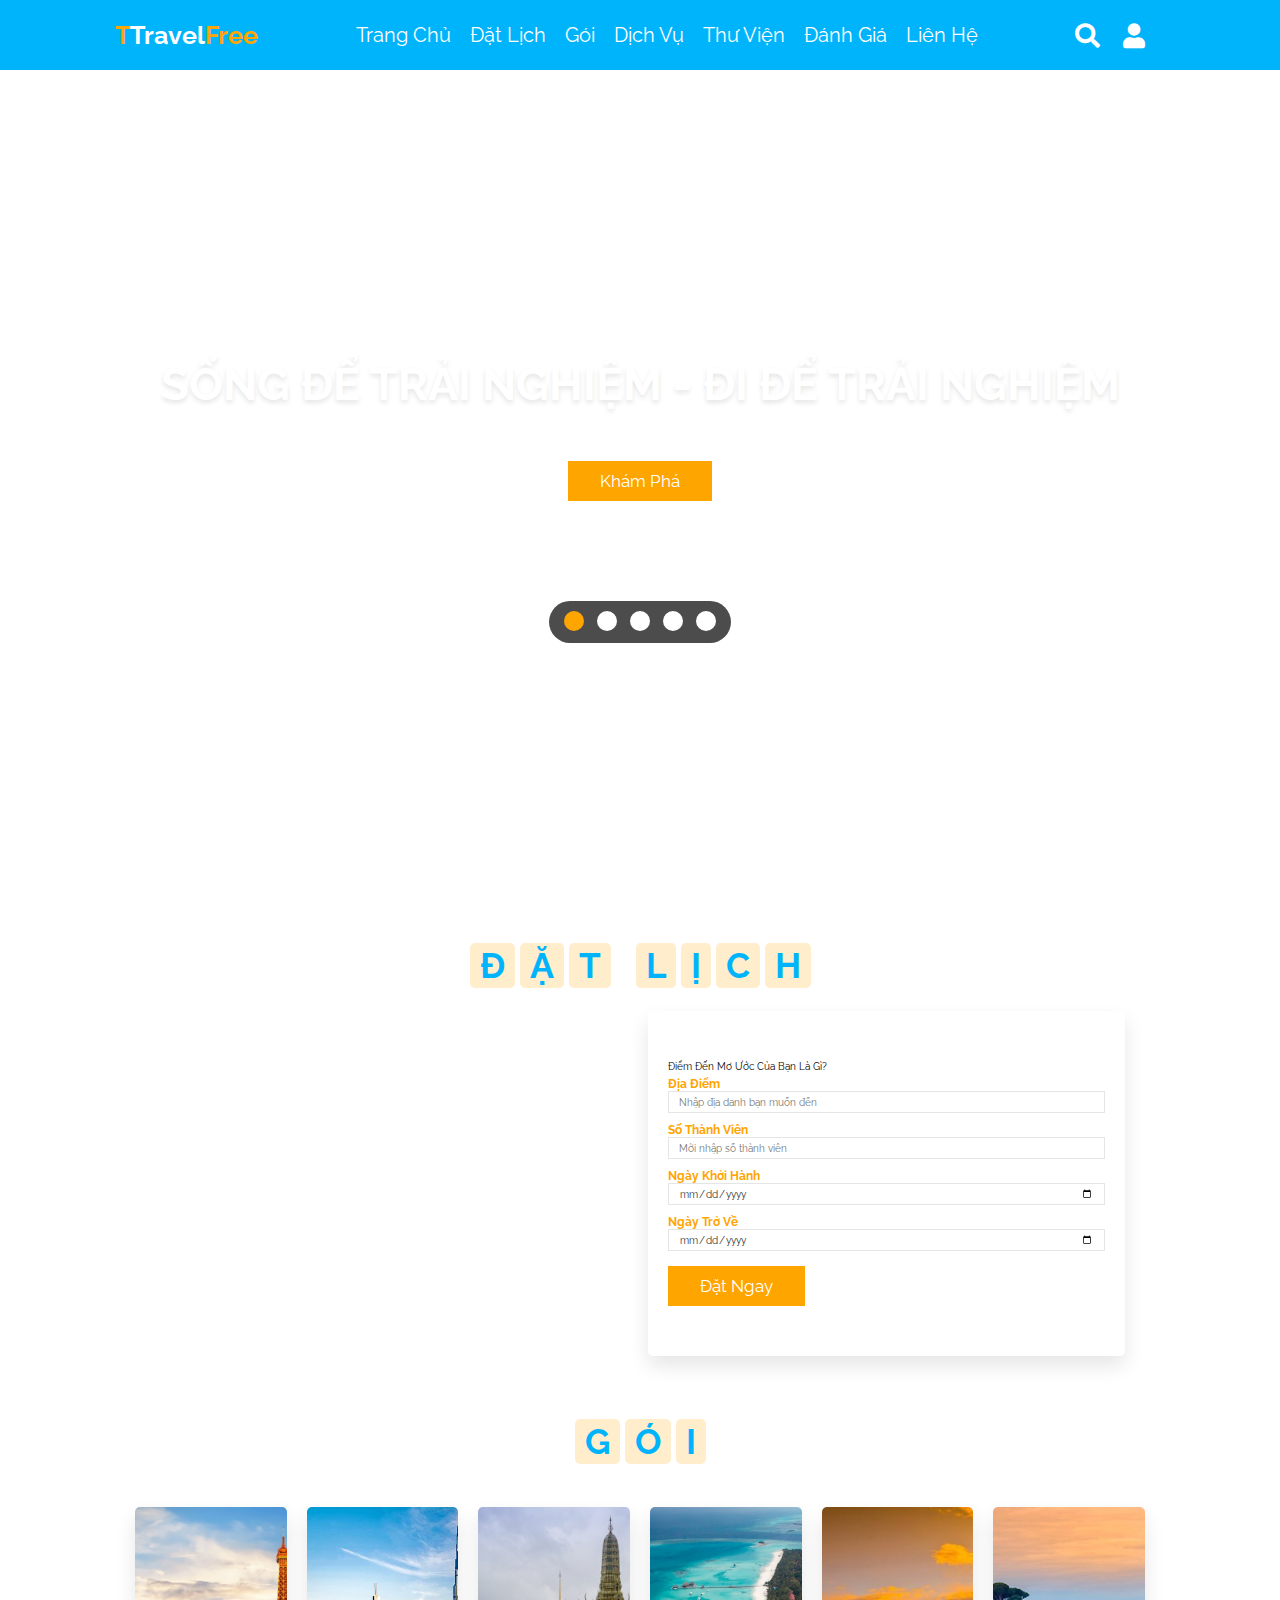
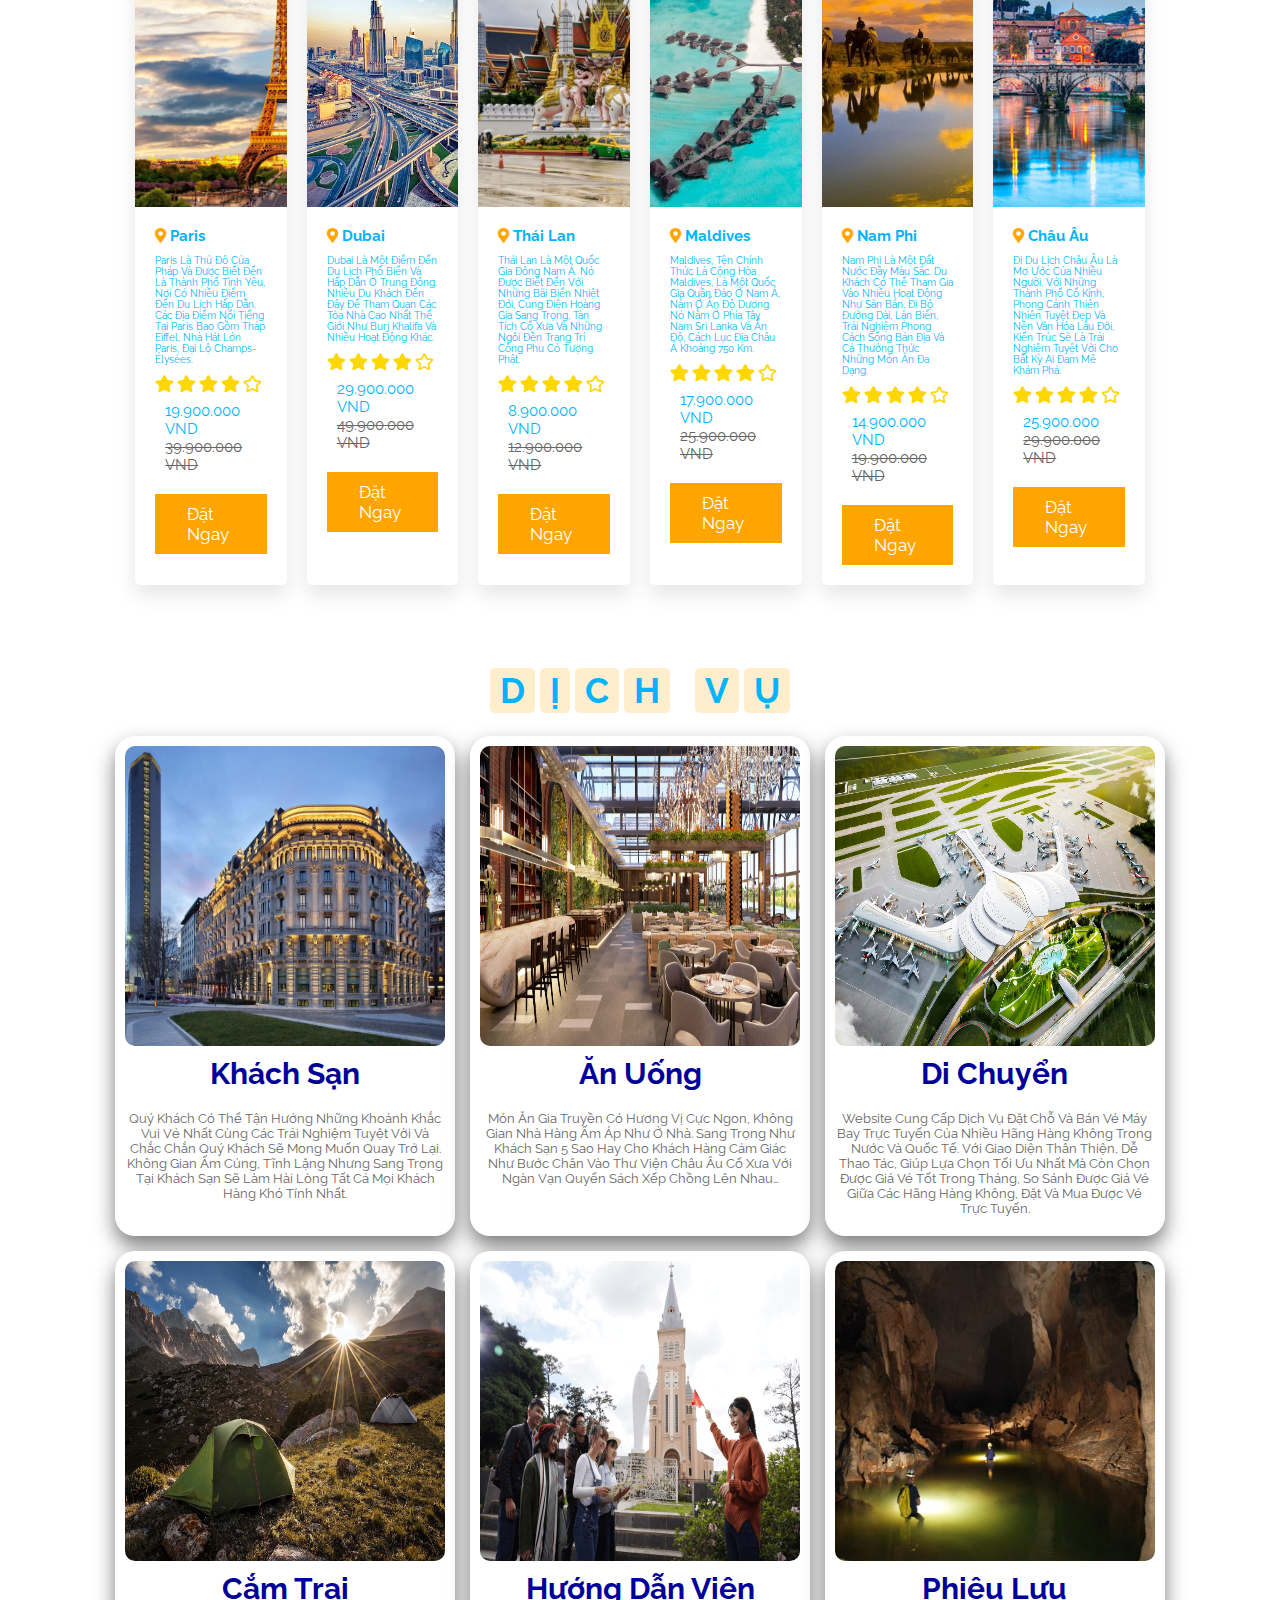
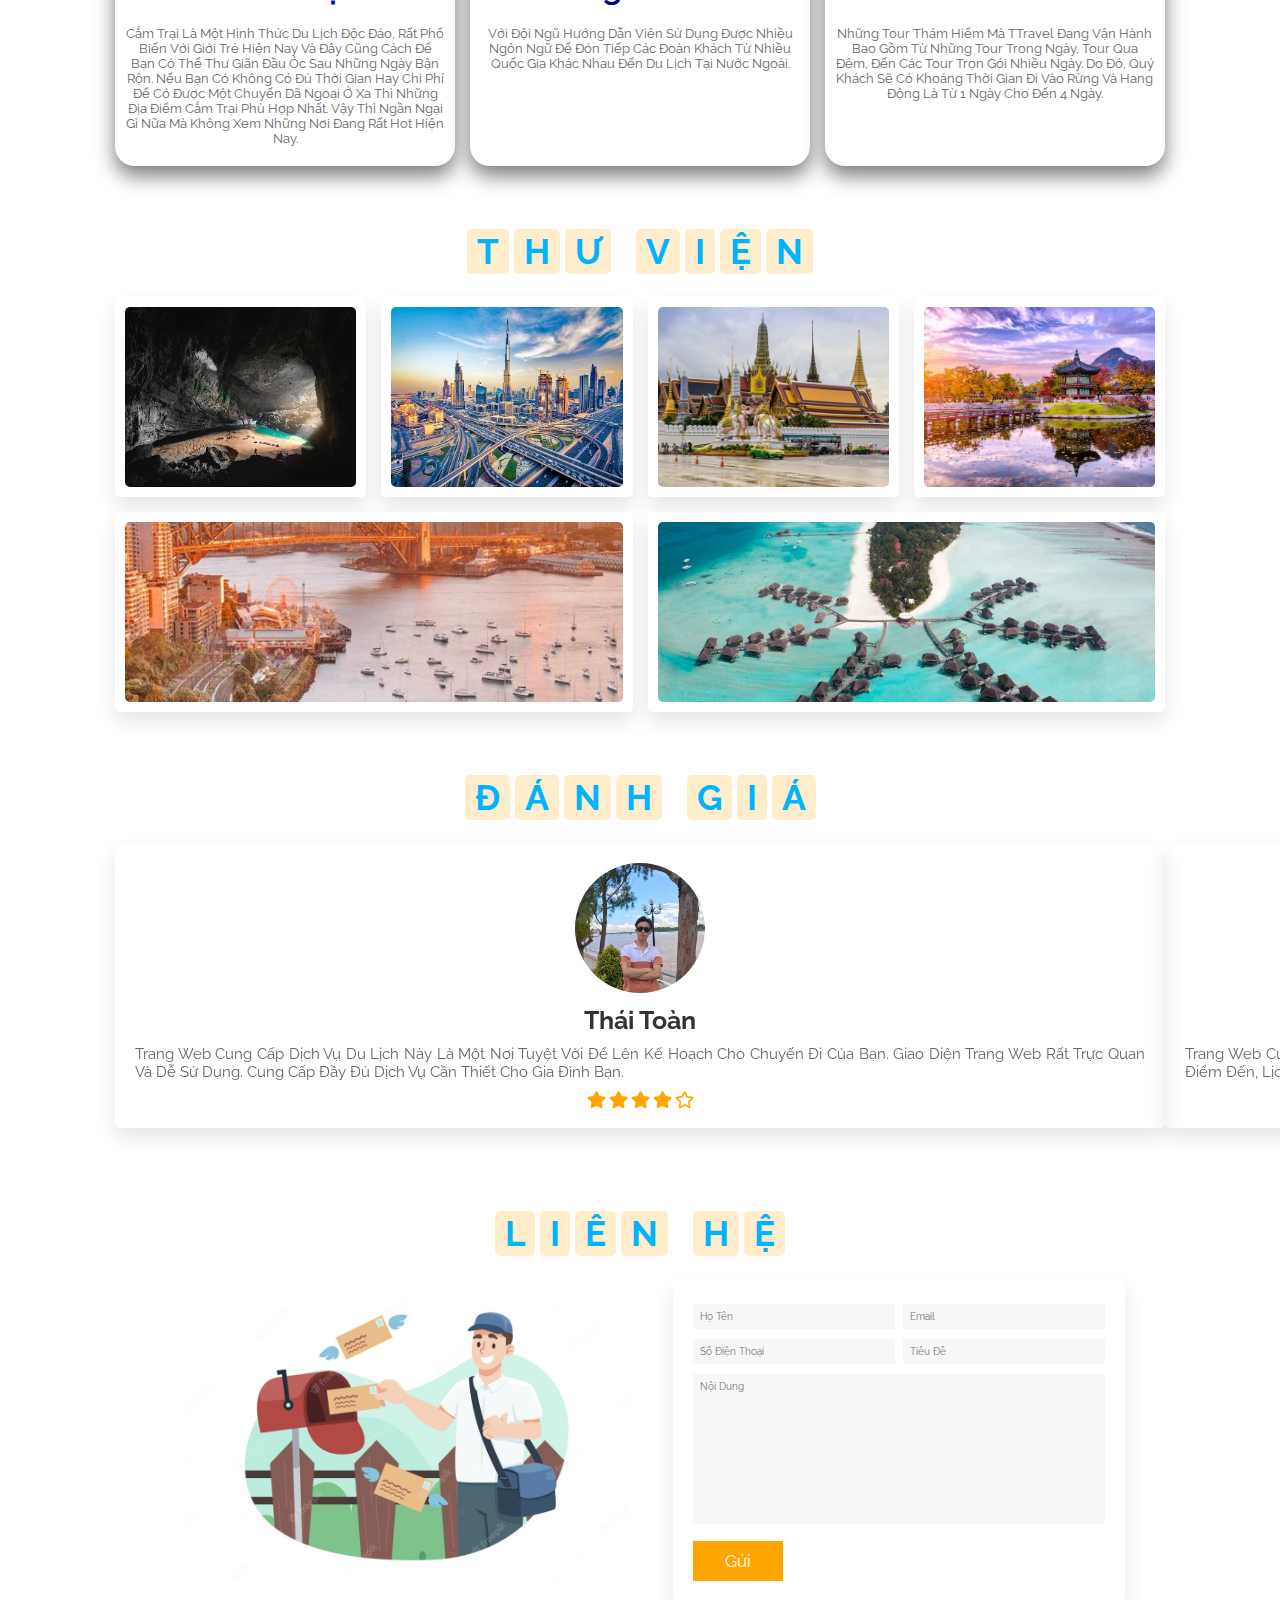
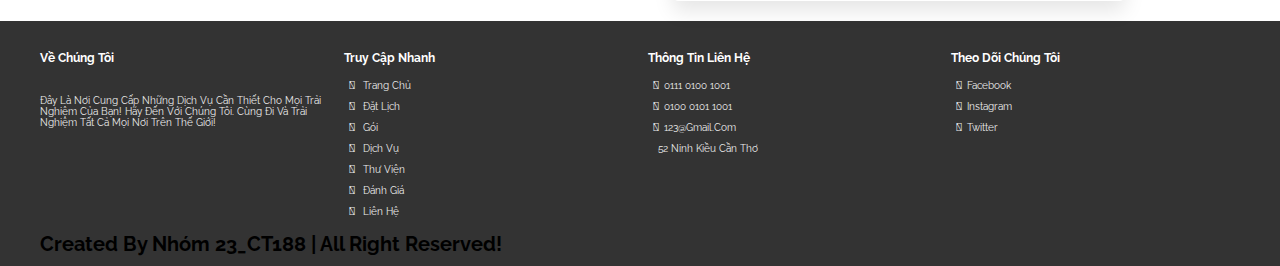
==== commit e900f368: "html" ====
--- a/index.html
+++ b/index.html
@@ -10,15 +10,10 @@
     <link rel="stylesheet" href="style.css">
 </head>
 <body>
-    
 <!-- header section starts  -->
-
 <header>
-
     <div id="menu-bar" class="fas fa-bars"></div>
-
     <a href="#" class="logo"><span>T</span>Travel<span>Free</span></a>
-
     <nav class="navbar">
         <a href="#home">Trang Chủ</a>
         <a href="#book">Đặt lịch</a>
@@ -28,30 +23,22 @@
         <a href="#review">Đánh giá</a>
         <a href="#contact">Liên hệ</a>
     </nav>
-
     <div class="icons">
         <i class="fas fa-search" id="search-btn"></i>
         <i class="fas fa-user" id="login-btn"></i>
     </div>
-
     <form action="" class="search-bar-container">
         <input type="search" id="search-bar" placeholder="Tìm kiếm nơi bạn muốn đến">
         <label for="search-bar" class="fas fa-search"></label>
     </form>
-
 </header>
-
 <!-- header section ends -->
-
 <!-- login form container  -->
-
 <div class="login-form-container">
-
     <i class="fas fa-times" id="form-close"></i>
-
     <form action="">
         <h3>Đăng nhập</h3>
-        <input type="email" class="box" placeholder="Nhập email của bạn">
+        <input type="email" class="box" placeholder="Tên đăng nhập">
         <input type="password" class="box" placeholder="Nhập mật khẩu">
         <input type="submit" value="Đăng nhập ngay" class="btn">
         <input type="checkbox" id="remember">
@@ -59,19 +46,14 @@
         <p>Bạn quên mật khẩu <a href="#">Nhấn vào đây!</a></p>
         <p>Chưa có tài khoản! <a href="dangky.html">Đăng ký ngay</a></p>
     </form>
-
 </div>
-
 <!-- home section starts  -->
-
 <section class="home" id="home">
-
     <div class="content">
         <h3>Sống để trải nghiệm - đi để trải nghiệm</h3>
         <p>Cùng bạn đến những nơi bạn muốn</p>
         <a href="#" class="btn">Khám Phá</a>
     </div>
-
     <div class="controls">
         <span class="vid-btn active" data-src="images/video-home1.mp4"></span>
         <span class="vid-btn" data-src="images/video-home2.mp4"></span>
@@ -79,11 +61,9 @@
         <span class="vid-btn" data-src="images/video-home4.mp4"></span>
         <span class="vid-btn" data-src="images/video-home5.mp4"></span>
     </div>
-
     <div class="video-container">
         <video src="images/video-home1.mp4" id="video-slider" loop autoplay muted></video>
     </div>
-
 </section>
 <!-- home section ends -->
 
@@ -93,20 +73,16 @@
         <span>đ</span>
         <span>ặ</span>
         <span>t</span>
-        
         <span class="space"></span>
         <span>l</span>
         <span>ị</span>
         <span>c</span>
         <span>h</span>
     </h1>
-
     <div class="row">
-
         <div class="image">
-            <img src="images/img.book.jpeg" alt="">
-        </div>
-
+            <img src="images/img_book.webp" alt="">
+        </div>
         <form action="">
             <p>Điểm đến mơ ước của bạn là gì?</p>
             <div class="inputBox">
@@ -133,150 +109,137 @@
 
 <!-- packages section starts  -->
 <section class="packages" id="packages">
-            <h1 class="heading">
-              <span>P</span>
-              <span>A</span>
-              <span>C</span>
-              <span>K</span>
-              <span>A</span>
-              <span>G</span>
-              <span>E</span>
-              <span>S</span>
-            </h1>
-    
-            <div class="box-container">
-              <div class="box">
-                <img src="image-pack/paris.jpg" />
-                <div class="content">
-                  <h3><i class="fa-solid fa-location-dot"></i> Paris</h3>
-                  <p>
+    <h1 class="heading">
+        <span>G</span>
+        <span>Ó</span>
+        <span>I</span>
+    </h1>
+    <div class="box-container">
+        <div class="box">
+            <img src="images/paris.jpg" alt="">
+            <div class="content">
+                <h3> <i class="fas fa-map-marker-alt"></i> Paris </h3>
+                <p>
                     Paris là thủ đô của Pháp và được biết đến là thành phố tình yêu,
                     nơi có nhiều điểm đến du lịch hấp dẫn. Các địa điểm nổi tiếng
                     tại Paris bao gồm Tháp Eiffel, Nhà hát Lớn Paris, Đại lộ
-                    Champs-Élysées, Bảo tàng Louvre và Nhà thờ Đức Bà Paris
-                  </p>
-                  <div class="stars">
-                    <i class="fa-solid fa-star"></i>
-                    <i class="fa-solid fa-star"></i>
-                    <i class="fa-solid fa-star"></i>
-                    <i class="fa-solid fa-star"></i>
-                    <i class="fa-regular fa-star"></i>
-                  </div>
-                  <div class="price">100000000đ <span>200000000đ</span></div>
-                  <a href="#" class="btnpack">Book now</a>
-                </div>
-              </div>
-    
-              <div class="box">
-                <img src="image-pack/dubai.png" />
-                <div class="content">
-                  <h3><i class="fa-solid fa-location-dot"></i> Dubai</h3>
-                  <p>
+                    Champs-Élysées.
+                </p>
+                <div class="stars">
+                    <i class="fas fa-star"></i>
+                    <i class="fas fa-star"></i>
+                    <i class="fas fa-star"></i>
+                    <i class="fas fa-star"></i>
+                    <i class="far fa-star"></i>
+                </div>
+                <div class="price"> 19.900.000 VND <span> 39.900.000 VND</span> </div>
+                <a href="#" class="btn">Đặt ngay</a>
+            </div>
+        </div>
+        <div class="box">
+            <img src="images/dubai.png" alt="">
+            <div class="content">
+                <h3> <i class="fas fa-map-marker-alt"></i> Dubai </h3>
+                <p>
                     Dubai là một điểm đến du lịch phổ biến và hấp dẫn ở Trung Đông.
                     Nhiều du khách đến đây để tham quan các tòa nhà cao nhất thế
-                    giới như Burj Khalifa và nhiều hoạt động khác
-                  </p>
-                  <div class="stars">
-                    <i class="fa-solid fa-star"></i>
-                    <i class="fa-solid fa-star"></i>
-                    <i class="fa-solid fa-star"></i>
-                    <i class="fa-solid fa-star"></i>
-                    <i class="fa-regular fa-star"></i>
-                  </div>
-                  <div class="price">100000000đ <span>200000000đ</span></div>
-                  <a href="#" class="btnpack">Book now</a>
-                </div>
-              </div>
-    
-              <div class="box">
-                <img src="image-pack/thai lan.jpg" />
-                <div class="content">
-                  <h3><i class="fa-solid fa-location-dot"></i> Thái Lan</h3>
-                  <p>
+                    giới như Burj Khalifa và nhiều hoạt động khác.
+                </p>
+                <div class="stars">
+                    <i class="fas fa-star"></i>
+                    <i class="fas fa-star"></i>
+                    <i class="fas fa-star"></i>
+                    <i class="fas fa-star"></i>
+                    <i class="far fa-star"></i>
+                </div>
+                <div class="price"> 29.900.000 VND <span>49.900.000 VND</span> </div>
+                <a href="#" class="btn">Đặt ngay</a>
+            </div>
+        </div>
+        <div class="box">
+            <img src="images/thai lan.jpg" alt="">
+            <div class="content">
+                <h3> <i class="fas fa-map-marker-alt"></i> Thái Lan </h3>
+                <p>
                     Thái Lan là một quốc gia Đông Nam Á. Nó được biết đến với những
                     bãi biển nhiệt đới, cung điện hoàng gia sang trọng, tàn tích cổ
-                    xưa và những ngôi đền trang trí công phu có tượng Phật
-                  </p>
-                  <div class="stars">
-                    <i class="fa-solid fa-star"></i>
-                    <i class="fa-solid fa-star"></i>
-                    <i class="fa-solid fa-star"></i>
-                    <i class="fa-solid fa-star"></i>
-                    <i class="fa-regular fa-star"></i>
-                  </div>
-                  <div class="price">100000000đ <span>200000000đ</span></div>
-                  <a href="#" class="btnpack">Book now</a>
-                </div>
-              </div>
-            </div>
-            <div class="box-container">
-              <div class="box">
-                <img src="image-pack/maldives.png" />
-                <div class="content">
-                  <h3><i class="fa-solid fa-location-dot"></i> Maldives</h3>
-                  <p>
+                    xưa và những ngôi đền trang trí công phu có tượng Phật.
+                </p>
+                <div class="stars">
+                    <i class="fas fa-star"></i>
+                    <i class="fas fa-star"></i>
+                    <i class="fas fa-star"></i>
+                    <i class="fas fa-star"></i>
+                    <i class="far fa-star"></i>
+                </div>
+                <div class="price"> 8.900.000 VND <span>12.900.000 VND</span> </div>
+                <a href="#" class="btn">Đặt ngay</a>
+            </div>
+        </div>
+        <div class="box">
+            <img src="images/maldives.png" alt="">
+            <div class="content">
+                <h3> <i class="fas fa-map-marker-alt"></i> Maldives </h3>
+                <p>
                     Maldives, tên chính thức là Cộng hòa Maldives, là một quốc gia
                     quần đảo ở Nam Á, nằm ở Ấn Độ Dương. Nó nằm ở phía tây nam Sri
-                    Lanka và Ấn Độ, cách lục địa châu Á khoảng 750 km
-                  </p>
-                  <div class="stars">
-                    <i class="fa-solid fa-star"></i>
-                    <i class="fa-solid fa-star"></i>
-                    <i class="fa-solid fa-star"></i>
-                    <i class="fa-solid fa-star"></i>
-                    <i class="fa-regular fa-star"></i>
-                  </div>
-                  <div class="price">100000000đ <span>200000000đ</span></div>
-                  <a href="#" class="btnpack">Book now</a>
-                </div>
-              </div>
-    
-              <div class="box">
-                <img src="image-pack/nam phi.png" />
-                <div class="content">
-                  <h3><i class="fa-solid fa-location-dot"></i> Nam Phi</h3>
-                  <p>
-                    Nam Phi là một đất nước đầy màu sắc và sự đa dạng. Du khách có
+                    Lanka và Ấn Độ, cách lục địa châu Á khoảng 750 km.
+                </p>
+                <div class="stars">
+                    <i class="fas fa-star"></i>
+                    <i class="fas fa-star"></i>
+                    <i class="fas fa-star"></i>
+                    <i class="fas fa-star"></i>
+                    <i class="far fa-star"></i>
+                </div>
+                <div class="price"> 17.900.000 VND <span>25.900.000 VND</span> </div>
+                <a href="#" class="btn">Đặt ngay</a>
+            </div>
+        </div>
+        <div class="box">
+            <img src="images/nam phi.png" alt="">
+            <div class="content">
+                <h3> <i class="fas fa-map-marker-alt"></i> Nam Phi </h3>
+                <p>
+                    Nam Phi là một đất nước đầy màu sắc. Du khách có
                     thể tham gia vào nhiều hoạt động như săn bắn, đi bộ đường dài,
                     lặn biển, trải nghiệm phong cách sống bản địa và cả thưởng thức
-                    những món ăn đa dạng
-                  </p>
-                  <div class="stars">
-                    <i class="fa-solid fa-star"></i>
-                    <i class="fa-solid fa-star"></i>
-                    <i class="fa-solid fa-star"></i>
-                    <i class="fa-solid fa-star"></i>
-                    <i class="fa-regular fa-star"></i>
-                  </div>
-                  <div class="price">100000000đ <span>200000000đ</span></div>
-                  <a href="#" class="btnpack">Book now</a>
-                </div>
-              </div>
-    
-              <div class="box">
-                <img src="image-pack/chau au.png" />
-                <div class="content">
-                  <h3><i class="fa-solid fa-location-dot"></i> Châu Âu</h3>
-                  <p>
+                    những món ăn đa dạng.
+                </p>
+                <div class="stars">
+                    <i class="fas fa-star"></i>
+                    <i class="fas fa-star"></i>
+                    <i class="fas fa-star"></i>
+                    <i class="fas fa-star"></i>
+                    <i class="far fa-star"></i>
+                </div>
+                <div class="price"> 14.900.000 VND <span>19.900.000 VND</span> </div>
+                <a href="#" class="btn">Đặt ngay</a>
+            </div>
+        </div>
+        <div class="box">
+            <img src="images/chau au.png" alt="">
+            <div class="content">
+                <h3> <i class="fas fa-map-marker-alt"></i> Châu Âu </h3>
+                <p>
                     Đi du lịch Châu Âu là mơ ước của nhiều người, với những thành
                     phố cổ kính, phong cảnh thiên nhiên tuyệt đẹp và nền văn hóa lâu
-                    đời. Khám phá những quốc gia đa dạng về lịch sử, văn hóa, ẩm
-                    thực và kiến trúc sẽ là trải nghiệm tuyệt vời cho bất kỳ ai đam
-                    mê khám phá
-                  </p>
-                  <div class="stars">
-                    <i class="fa-solid fa-star"></i>
-                    <i class="fa-solid fa-star"></i>
-                    <i class="fa-solid fa-star"></i>
-                    <i class="fa-solid fa-star"></i>
-                    <i class="fa-regular fa-star"></i>
-                  </div>
-                  <div class="price">100000000đ <span>200000000đ</span></div>
-                  <a href="#" class="btnpack">Book now</a>
-                </div>
-              </div>
-            </div>
-          </section>
+                    đời, kiến trúc sẽ là trải nghiệm tuyệt vời cho bất kỳ ai đam
+                    mê khám phá.
+                </p>
+                <div class="stars">
+                    <i class="fas fa-star"></i>
+                    <i class="fas fa-star"></i>
+                    <i class="fas fa-star"></i>
+                    <i class="fas fa-star"></i>
+                    <i class="far fa-star"></i>
+                </div>
+                <div class="price"> 25.900.000 <span>29.900.000 VND</span> </div>
+                <a href="#" class="btn">Đặt ngay</a>
+            </div>
+        </div>
+    </div>
+</section>
 <!-- packages section ends -->
 
 <!-- services section starts  -->
@@ -290,50 +253,42 @@
         <span>v</span>
         <span>ụ</span>
     </h1>
-
     <div class="box-container1">
-
         <div class="box">
           <img src="images/hotel.png" alt="">
             <h3>Khách Sạn</h3>
             <p>Quý khách có thể tận hưởng những khoảnh khắc vui vẻ nhất cùng các trải nghiệm tuyệt vời và chắc chắn quý khách sẽ mong muốn quay trở lại. 
               Không gian ấm cúng, tĩnh lặng nhưng sang trọng tại khách sạn sẽ làm hài lòng tất cả mọi khách hàng khó tính nhất.</p>
         </div>
-
         <div class="box">
             <img src="images/Res.png" alt="">
             <h3>Ăn Uống</h3>
             <p>Món ăn gia truyền có hương vị cực ngon, không gian nhà hàng ấm áp như ở nhà. 
               Sang trọng như khách sạn 5 sao hay cho khách hàng cảm giác như bước chân vào thư viện châu Âu cổ xưa với ngàn vạn quyển sách xếp chồng lên nhau…</p>
         </div>
-
         <div class="box">
             <img src="images/airport.png" alt="">
             <h3>Di Chuyển</h3>
             <p>Website cung cấp dịch vụ đặt chỗ và bán vé máy bay trực tuyến của nhiều hãng hàng không trong nước và quốc tế. 
               Với giao diện thân thiện, dễ thao tác, giúp lựa chọn tối ưu nhất mà còn chọn được giá vé tốt trong tháng, so sánh được giá vé giữa các hãng hàng không, đặt và mua được vé trực tuyến. </p>
         </div>
-
         <div class="box">
             <img src="images/camping.png" alt="">
             <h3>Cắm Trại</h3>
             <p>Cắm trại là một hình thức du lịch độc đáo, rất phổ biến với giới trẻ hiện nay và đây cũng cách để bạn có thể thư giãn đầu óc sau những ngày bận rộn. 
               Nếu bạn có không có đủ thời gian hay chi phí để có được một chuyến dã ngoại ở xa thì những địa điểm cắm trại phù hợp nhất. Vậy thì ngần ngại gì nữa mà không xem những nơi đang rất hot hiện nay.</p>
         </div>
-
         <div class="box">
             <img src="images/hdv.png" alt="">
             <h3>Hướng Dẫn Viên</h3>
             <p>Với đội ngũ hướng dẫn viên sử dụng được nhiều ngôn ngữ để đón tiếp các đoàn khách từ nhiều quốc gia khác nhau đến du lịch tại nước ngoài.</p>
         </div>
-
         <div class="box">
             <img src="images/phieuluu.png" alt="">                
             <h3>Phiêu Lưu</h3>
             <p>Những tour thám hiểm mà TTravel đang vận hành bao gồm từ những tour trong ngày, tour qua đêm, đến các tour trọn gói nhiều ngày.
                Do đó, quý khách sẽ có khoảng thời gian đi vào rừng và hang động là từ 1 ngày cho đến 4 ngày.</p>
         </div>
-
     </div>
 </section>
 <!-- services section ends -->
@@ -359,7 +314,6 @@
                 <button class="btn" onclick="openImg1()">Xem thêm...</button>
             </div>
         </div>
-
         <div class="box">
             <img class="img1" src="images/dubai.png" alt="">
             <div class="content">
@@ -368,8 +322,6 @@
                 <button  class="btn" onclick="openImg2()">Xem thêm...</button>
                 </div>
         </div>
-
-
         <div class="box">
             <img src="images/thai lan.jpg" alt="">
             <div class="content">
@@ -378,7 +330,6 @@
                 <button class="btn" onclick="openImg3()">Xem thêm...</button>
             </div>
         </div>
-
         <div class="box">
             <img src="images/kr.webp" alt="">
             <div class="content">
@@ -387,7 +338,6 @@
                 <button class="btn" onclick="openImg4()">Xem thêm...</button>
             </div>
         </div>
-
         <div class="box">
             <img src="images/anh.jpg" alt="">
             <div class="content">
@@ -396,7 +346,6 @@
                 <button class="btn" onclick="openImg5()">Xem thêm...</button>
             </div>
         </div>
-
         <div class="box">
             <img src="images/maldives.png" alt="">
             <div class="content">
@@ -411,9 +360,7 @@
 <!-- gallery section ends -->
 
 <!-- review section starts  -->
-
 <section class="review" id="review">
-
     <h1 class="heading">
         <span>Đ</span>
         <span>á</span>
@@ -424,11 +371,8 @@
         <span>i</span>
         <span>á</span>
     </h1>
-
     <div class="swiper-container review-slider">
-
         <div class="swiper-wrapper">
-
             <div class="swiper-slide">
                 <div class="box">
                     <img src="images/img-review1.jpg" alt="">
@@ -499,13 +443,9 @@
                     </div>
                 </div>
             </div>
-
-        </div>
-
-    </div>
-
+        </div>
+    </div>
 </section>
-
 <!-- review section ends -->
 
 <!-- contact section starts  -->
@@ -530,7 +470,7 @@
           <input type="email" id="email" placeholder="email">
         </div>
         <div class="inputBox">
-          <input type="number" placeholder="số điện thoại">
+          <input type="tel" placeholder="số điện thoại">
           <input type="text" placeholder="tiêu đề">
         </div>
         <textarea placeholder="nội dung" name="" id="" cols="30" rows="10"></textarea>
@@ -540,69 +480,13 @@
   </section>
 <!-- contact section ends -->
 
-<!-- brand section  -->
-<section class="brand-container">
-
-    <div class="swiper-container brand-slider">
-        <div class="swiper-wrapper">
-            <div class="swiper-slide"><img src="images/1.jpg" alt=""></div>
-            <div class="swiper-slide"><img src="images/2.jpg" alt=""></div>
-            <div class="swiper-slide"><img src="images/3.jpg" alt=""></div>
-            <div class="swiper-slide"><img src="images/4.jpg" alt=""></div>
-            <div class="swiper-slide"><img src="images/5.jpg" alt=""></div>
-            <div class="swiper-slide"><img src="images/6.jpg" alt=""></div>
-        </div>
-    </div>
-
-</section>
-
 <!-- footer section  -->
-
-<!-- <section class="footer">
-
-    <div class="box-container">
-
-        <div class="box">
-            <h3>Về chúng tôi</h3>
-            <p>Đây là nơi cung cấp những dịch vụ cần thiết cho mọi trải nghiệm của bạn! Hãy đến với chúng tôi, cùng đi và trải nghiệm tất cả mọi nơi trên thế giới!</p>
-        </div>
-        <div class="box">
-            <h3>Thông tin liên hệ</h3>
-            <a href="#">0123 456 789</a>
-            <a href="#">0912 345 678</a>
-            <a href="#">123, ABC - AG</a>
-            <a href="#">nhom23@gmail.com</a>
-        </div>
-        <div class="box">
-            <h3>Truy cập nhanh</h3>
-            <a href="#home">Trang Chủ</a>
-            <a href="#book">Đặt Lịch</a>
-            <a href="#packages">Gói</a>
-            <a href="#services">Dịch Vụ</a>
-            <a href="#gallery">Thư Viện</a>
-            <a href="#review">Đánh Giá</a>
-            <a href="#contact">Liên Hệ</a>
-        </div>
-        <div class="box">
-            <h3>Theo dõi chúng tôi</h3>
-            <a href="#">facebook</a>
-            <a href="#">instagram</a>
-            <a href="#">twitter</a>
-            <a href="#">linkedin</a>
-        </div>
-
-    </div>
-
-    <h1 class="credit"> created by <span> Nhóm 23_CT188 </span> | all rights reserved! </h1>
-
-</section> -->
-
 <section class="footer">
     <div class="box-container">
 
       <div class="box">
         <h3>về chúng tôi</h3>
-        <p>đây là nơi cung cấp những dịch vụ cần thiết cho mọi trải nghiệm của bạn ! hãy đến với chúng tôi. cùng đi và trải nghiệm tất cả moi nơi trên thế giới!
+        <p>đây là nơi cung cấp những dịch vụ cần thiết cho mọi trải nghiệm của bạn! hãy đến với chúng tôi. cùng đi và trải nghiệm tất cả mọi nơi trên thế giới!
 
         </p>
       </div>
@@ -629,7 +513,7 @@
         <h3>thông tin liên hệ</h3>
         <a href=""><i class="fa-solid fa-phone"></i>0111 0100 1001</a>
         <a href=""><i class="fa-solid fa-phone"></i>0100 0101 1001</a>
-        <a href=""><i class="fa-solid fa-envelope"></i>student@gmail.com</a>
+        <a href=""><i class="fa-solid fa-envelope"></i>123@gmail.com</a>
         <a href=""><i class="fa-solid fa-map-location-dot"></i>52 Ninh Kiều Cần Thơ</a>
       </div>
 
@@ -646,23 +530,7 @@
     <h1 class="credit" > created by <span> nhóm 23_CT188</span> | all right reserved!</h1>
   </section>
 
-
-
-
-
-
-
-
-
-
-
-
-
-
 <script src="https://unpkg.com/swiper/swiper-bundle.min.js"></script>
-
-<!-- custom js file link  -->
 <script src="script.js"></script>
-
 </body>
 </html>--- a/style.css
+++ b/style.css
@@ -0,0 +1,827 @@
+/* @import url('https://fonts.googleapis.com/css2?family=Nunito:wght@200;300;400;600;700&display=swap'); */
+@import url('https://fonts.googleapis.com/css2?family=Raleway&display=swap');
+:root{
+  --orange:#ffa500;
+  --main-color:#00b4fc;
+}
+
+*{
+  /* font-family: 'Nunito', sans-serif; */
+  font-family: 'Raleway', sans-serif;
+  margin:0; padding:0;
+  box-sizing: border-box;
+  text-transform: capitalize;
+  outline: none; border:none;
+  text-decoration: none;
+  transition: all .2s linear;
+}
+
+*::selection{
+  background:var(--orange);
+  color:#fff;
+}
+
+html{
+  font-size: 62.5%;
+  overflow-x: hidden;
+  scroll-padding-top: 6rem;
+  scroll-behavior: smooth;
+}
+
+section{
+  padding:2rem 9%;
+}
+
+.heading{
+  text-align: center;
+  padding:2.5rem 0
+}
+
+.heading span{
+  font-size: 3.5rem;
+  background:rgba(255, 165, 0,.2);
+  color:var(--main-color);
+  border-radius: .5rem;
+  padding:.2rem 1rem;
+}
+
+.heading span.space{
+  background:none;
+}
+
+.btn{
+  display: inline-block;
+  margin-top: 1rem;
+  background:var(--orange);
+  color:#fff;
+  padding:.8rem 3rem;
+  border:.2rem solid var(--orange);
+  cursor: pointer;
+  font-size: 1.7rem;
+}
+
+.btn:hover{
+  background:rgba(255, 165, 0,.2);
+  color:var(--orange);
+}
+
+header{
+  position: fixed;
+  top:0; left: 0; right:0;
+  background: var(--main-color);
+  z-index: 1000;
+  display: flex;
+  align-items: center;
+  justify-content: space-between;
+  padding:2rem 9%;
+}
+
+header .logo{
+  font-size: 2.5rem;
+  font-weight: bolder;
+  color:#fff;
+}
+
+header .logo span{
+  color:var(--orange);
+}
+
+header .navbar a{
+  color:#fff;
+  font-size: 2rem;
+  margin:0 .8rem;
+}
+
+header .navbar a:hover{
+  color:var(--orange);
+}
+
+header .icons i{
+  font-size: 2.5rem;
+  color:#fff;
+  cursor: pointer;
+  margin-right: 2rem;
+}
+
+header .icons i:hover{
+  color:var(--orange);
+}
+
+header .search-bar-container{
+  position: absolute;
+  top:100%; left: 0; right:0;
+  padding:1.5rem 2rem;
+  background:#333;
+  border-top: .1rem solid rgba(255,255,255,.2);
+  display: flex;
+  align-items: center;
+  z-index: 1001;
+  clip-path: polygon(0 0, 100% 0, 100% 0, 0 0);
+}
+
+header .search-bar-container.active{
+  clip-path: polygon(0 0, 100% 0, 100% 100%, 0 100%);
+}
+
+header .search-bar-container #search-bar{
+  width:100%;
+  padding:1rem;
+  text-transform: none;
+  color:#333;
+  font-size: 1.7rem;
+  border-radius: .5rem;
+}
+
+header .search-bar-container label{
+  color:#fff;
+  cursor: pointer;
+  font-size: 3rem;
+  margin-left: 1.5rem;
+}
+
+header .search-bar-container label:hover{
+  color:var(--orange);
+}
+
+.login-form-container{
+  position: fixed;
+  top:-120%; left: 0;
+  z-index: 10000;
+  min-height: 100vh;
+  width:100%;
+  background:rgba(0,0,0,.7);
+  display: flex;
+  align-items: center;
+  justify-content: center;
+}
+
+.login-form-container.active{
+  top:0;
+}
+
+.login-form-container form{
+  margin:2rem;
+  padding:1.5rem 2rem;
+  border-radius: .5rem;
+  background:#fff;
+  width:50rem;
+}
+
+.login-form-container form h3{
+  font-size: 3rem;
+  color:#444;
+  text-transform: uppercase;
+  text-align: center;
+  padding:1rem 0;
+}
+
+.login-form-container form .box{
+  width:100%;
+  padding:1rem;
+  font-size: 1.7rem;
+  color:#333;
+  margin:.6rem 0;
+  border:.1rem solid rgba(0,0,0,.3);
+  border-radius: .5rem;
+  text-transform: none;
+}
+
+.login-form-container form .box:focus{
+  border-color: var(--orange);;
+}
+
+.login-form-container form #remember{
+  margin:2rem 0;
+}
+
+.login-form-container form label{
+  font-size: 1.5rem;
+}
+
+.login-form-container form .btn{
+  border-radius: .5rem;
+  display: block;
+  width:100%;
+}
+
+.login-form-container form p{
+  padding:.5rem 0;
+  font-size: 1.5rem;
+  color:#666;
+}
+
+.login-form-container form p a{
+  color:var(--orange);
+}
+
+.login-form-container form p a:hover{
+  color:#333;
+  text-decoration: underline;
+}
+
+.login-form-container #form-close{
+  position: absolute;
+  top:2rem; right:3rem;
+  font-size: 5rem;
+  color:#fff;
+  cursor: pointer;
+}
+
+#menu-bar{
+  color:#fff;
+  border:.1rem solid #fff;
+  border-radius: .5rem;
+  font-size: 3rem;
+  padding:.5rem 1.2rem;
+  cursor: pointer;
+  display: none;
+}
+/* HOME BEGIN */
+.home{
+  min-height: 100vh;
+  display: flex;
+  align-items: center;
+  justify-content: center;
+  flex-flow: column;
+  position: relative;
+  z-index: 0;
+}
+
+.home .content{
+  text-align: center;
+}
+
+.home .content h3{
+  font-size: 4.5rem;
+  color:#fff;
+  text-transform: uppercase;
+  text-shadow: 0 .3rem .5rem rgba(0,0,0,.1);
+}
+
+.home .content p{
+  font-size: 2.5rem;
+  color:#fff;
+  padding:.5rem 0;
+}
+
+.home .video-container video{
+  position: absolute;
+  top:0; left: 0;
+  z-index: -1;
+  height: 100%;
+  width:100%;
+  object-fit: cover;
+}
+
+.home .controls{
+  padding:1rem;
+  border-radius: 5rem;
+  background:rgba(0,0,0,.7);
+  position: relative;
+  top:10rem;
+}
+
+.home .controls .vid-btn{
+  height:2rem;
+  width:2rem;
+  display: inline-block;
+  border-radius: 50%;
+  background:#fff;
+  cursor: pointer;
+  margin:0 .5rem;
+}
+
+.home .controls .vid-btn.active{
+  background:var(--orange);
+}
+/* HOME END */
+
+/* REVIEW BEGIN */
+.review .review-slider{
+  padding-bottom: 2rem;
+}
+
+.review .box{
+  padding:2rem;
+  text-align: center;
+  box-shadow: 0 1rem 2rem rgba(0,0,0,.1);
+  border-radius: .5rem;
+}
+
+.review .box img{
+  height:13rem;
+  width:13rem;
+  border-radius: 50%;
+  object-fit: cover;
+  margin-bottom: 1rem;
+}
+
+.review .box h3{
+  color:#333;
+  font-size: 2.5rem;
+}
+
+.review .box p{
+  text-align: justify;
+  color:#666;
+  font-size: 1.5rem;
+  padding:1rem 0;
+}
+
+.review .box .stars i{
+  color:var(--orange);
+  font-size: 1.7rem;
+}
+/* REVIEW END */
+
+
+.brand-container{
+  text-align: center;
+}
+
+/* .footer{
+  background:var(--main-color);
+}
+
+.footer .box-container{
+  display: flex;
+  flex-wrap: wrap;
+  gap:1.5rem;
+}
+
+.footer .box-container .box{
+  padding:1rem 0;
+  flex:1 1 25rem;
+}
+
+.footer .box-container .box h3{
+  font-size: 2.5rem;
+  padding:.7rem 0;
+  color:#fff;
+}
+
+.footer .box-container .box p{
+  font-size: 1.5rem;
+  padding:.7rem 0;
+  color:#eee;
+}
+
+.footer .box-container .box a{
+  display: block;
+  font-size: 1.5rem;
+  padding:.7rem 0;
+  color:#eee;
+}
+
+.footer .box-container .box a:hover{
+  color:var(--orange);
+  text-decoration: underline;
+}
+
+.footer .credit{
+  text-align: center;
+  padding:2rem 1rem;
+  margin-top: 1rem;
+  font-size: 2rem;
+  font-weight: normal;
+  color:#fff;
+  border-top: .1rem solid rgba(255,255,255,.2);
+}
+
+.footer .credit span{
+  color:var(--orange);
+} */
+
+.footer {
+  background-color: #333;
+  padding: 1rem 4rem;
+}
+.footer .box-container{
+  display: flex;
+  flex-wrap: wrap;
+  gap: 1.5rem;
+}
+.footer .box-container .box{
+  padding: 1rem 0;
+  flex: 1 1 10rem; 
+  /* 25rem -> 15rem */
+  text-transform: capitalize;
+}
+.footer .box-container .box h3{
+  
+  font-size: 1.2rem;
+  padding: 1rem 0;
+  color: #fff;
+}
+.footer .box-container .box p{
+  font-size: 1rem;
+  padding: 2rem 0;
+  color: #eee;
+}
+.footer .box-container .box a{
+  display: block;
+  font-size: 1rem;
+  padding: 0.5rem 0;
+  color: #eee;
+  text-decoration: none;
+}
+.footer .box-container .box i{
+  margin: 0.5rem;
+}
+.footer .box-container .box a:hover{
+  color: var(--main-color);
+
+}
+
+
+
+
+
+
+
+
+
+
+
+
+
+
+
+
+/* media queries  */
+
+@media (max-width:1200px){
+
+  html{
+    font-size: 55%;
+  }
+
+}
+
+@media (max-width:991px){
+
+  header{
+    padding:2rem;
+  }
+
+  section{
+    padding:2rem;
+  }
+
+}
+
+@media (max-width:768px){
+
+  #menu-bar{
+    display: initial;
+  }
+
+  header .navbar{
+    position: absolute;
+    top:100%; right:0; left: 0;
+    background: #333;
+    border-top: .1rem solid rgba(255,255,255,.2);
+    padding:1rem 2rem;
+    clip-path: polygon(0 0, 100% 0, 100% 0, 0 0);
+  }
+
+  header .navbar.active{
+    clip-path: polygon(0 0, 100% 0, 100% 100%, 0 100%);
+  }
+
+  header .navbar a{
+    display: block;
+    border-radius: .5rem;
+    padding:1.5rem;
+    margin:1.5rem 0;    
+    background:#222;
+  }
+
+}
+
+@media (max-width:450px){
+
+  html{
+    font-size: 50%;
+  }
+
+  .heading span{
+    font-size: 2.5rem;
+  }
+
+  .contact .row form .inputBox input{
+    width:100%;
+  }
+
+}
+
+
+
+
+.services .box-container1{
+  display: flex;
+  flex-wrap: wrap;
+  gap: 1.5rem;
+}
+
+.services .box-container1 .box{
+  flex: 1 1 30rem;
+  border-radius: 2rem;
+  padding: 1rem;
+  text-align: center;
+  overflow: hidden;
+  box-shadow: 0  1rem 2rem rgba(0, 0, 0, 0.519);
+  cursor: pointer;
+  background-color: #fff;
+  
+}
+
+.services .box-container1 .box i{
+  padding: 1rem;
+  font-size: 5rem;
+  color: var(--main-color);
+}
+
+
+.services .box-container1 .box h3{
+  padding: 1rem;
+  font-size: 3rem;
+  color: 	#000099;
+}
+
+.services .box-container1 .box img{
+  height: 300px;
+  width: 100%;
+  /* object-fit: cover; */
+  display: block;
+  margin: auto;
+  border-radius: 1rem;
+}
+
+.services .box-container1 .box p{
+  padding: 1rem 0;
+  font-size: 1.3rem;
+  color: #666;
+}
+
+
+.services .box-container1 .box:hover{
+  transform: scale(1.3);
+        -webkit-transform: scale(1.3); 
+        -moz-transform: scale(1.3); 
+        -o-transform: scale(1.3);
+        -ms-transform: scale(1.3);
+  cursor: pointer; 
+
+}
+/* 
+.box-container1:hover > .box:not(:hover){
+  transform: scale(0.6);
+    filter: blur(3px);
+    z-index: 1;
+} */
+
+
+.gallery .box-container{
+  display: flex;
+  flex-wrap: wrap;
+  gap: 1.5rem;
+}
+
+.gallery .box-container .box{
+ overflow: hidden; 
+ box-shadow: 0 1rem 2rem rgba(0, 0, 0, .1);
+ border: 1rem solid #fff;
+ border-radius: .5rem;
+ flex: 1 1 20rem;
+ height: 20rem; 
+ position: relative;
+ 
+}
+
+.gallery .box-container .box img{
+ height: 100%;
+ width: 100%;
+ object-fit: cover;
+ border-radius: 5px;
+}
+
+.gallery .box-container .box .content{
+position: absolute;
+top: -100%;
+left: 0;
+height: 100%;
+width: 100%;
+text-align: center;
+background: rgba(0, 0, 0, .7);
+padding: 2rem;
+padding-top: 3rem;
+transition: top 0.5s ease-in-out;
+}
+
+.gallery .box-container .content h3{
+  color: orange;
+}
+
+.gallery .box-container .content p{
+  color: #fff;
+}
+
+.gallery .box-container:hover > .box:not(:hover){
+  transform: scale(0.98);
+  z-index: 1;
+}
+.gallery .box-container .box:hover .content{
+  top: 0;
+  cursor: pointer;
+  transform: scale(1.5);
+      -webkit-transform: scale(1); 
+      -moz-transform: scale(1.5); 
+      -o-transform: scale(1.5);
+      -ms-transform: scale(1.5);
+}
+
+#content .about {
+  max-width: 800px;
+  margin-left: auto;
+  margin-right: auto;
+  padding-top: 64px;
+  margin-top: -64px;
+  
+}
+#content .heading {
+  
+  margin-bottom: 25px;
+  text-align: center;
+  font-size: 30px;
+  font-weight: 500;
+  letter-spacing: 4px;
+}
+#content .sub-heading {
+  text-align: center;
+  font-style: italic;
+  opacity: 60%;
+  font-size: 15px;
+  margin-bottom: 47px;
+}
+#content .info-text {
+  text-align: justify;
+  font-size: 15px;
+  line-height: 1.4;
+}
+
+
+#img-imgpage{
+  max-width: 100%;
+  height: auto;
+  object-fit: cover;
+}
+
+
+.contact .row{
+  display: flex;
+  flex-direction: row;
+  gap: 1.5rem;
+  align-items: center;
+  margin: 0px 4rem;
+}
+
+.contact .row .image{
+  flex: 1 1 35rem;
+}
+
+.contact .row .image img{
+  width: 100%;
+}
+.contact .row form{
+  flex: 1 1 30rem;
+  padding: 2rem;
+  box-shadow: 0 1rem 2rem rgba(0, 0, 0, 0.1);
+  border-radius: 0.5rem;
+}
+
+.contact .row form .inputBox{
+  display: flex;
+  flex-wrap: wrap;
+  justify-content: space-between;
+}
+.contact .row form .inputBox input,.contact .row form textarea{
+  width: 49%;
+  margin: .5rem 0;
+  padding: .7rem;
+  font-size: 1rem;
+  color: #333;
+  background-color: #f7f7f7;
+  transform: none;
+  /* + */
+  border: none;
+  text-transform: capitalize;
+
+}
+.contact .row form textarea{
+  height: 15rem;
+  resize: none;
+  width: 100%;
+}
+
+.book .row{
+  display: flex;
+  /* flex-wrap: wrap; */
+  /* thay flex-wrap -> flex-derection de phu hop  */
+  flex-direction: row;
+  gap: 1.5rem;
+  align-items: center;
+  margin: 0 4rem;
+}
+.book .row .image{
+  flex: 1 1 40rem;
+}
+.book .row .image img{
+ width:100%;
+ max-width: 22rem;
+ 
+}
+.book .row form{
+  flex: 1 1 40rem;
+  padding: 5rem 2rem;
+  box-shadow: 0 1rem 2rem rgba(0, 0,0, 0.1);
+  border-radius: .5rem;
+  /* in chữ cái đầu  */
+  text-transform: capitalize;
+}
+.book .row form .inputBox{
+  padding: .5rem 0;
+}
+.book .row form .inputBox input{
+  width: 100%;
+  height: 1.5rem;
+  padding: 1rem;
+  border: .1rem solid rgba(0, 0,0, 0.1);
+  color: #333;
+  /* from 1.7 to 1rem */
+  font-size: 1rem; 
+  text-transform: none;
+}
+.book .row form .inputBox h3{
+  font-size: 1.2rem;
+  /* padding: 1rem 0; */
+  color: orange;
+}
+
+
+.packages .box-container {
+  display: flex;
+  /* flex-direction: column; */
+  flex-wrap: nowrap;
+  gap: 2rem;
+  /* justify-content: space-between;
+  align-items: center; */
+  padding: 20px;
+}
+
+.packages .box-container .box {
+  flex: 1 1 30rem;
+  border-radius: 0.5rem;
+  overflow: hidden;
+  box-shadow: 0 1rem 2rem rgba(0, 0, 0, 0.1);
+}
+.packages .box-container .box img {
+  height: 300px;
+  width: 300px;
+  object-fit: cover;
+  /* align-items: center;
+  justify-content: center; */
+  display: block;
+  margin: auto;
+}
+.packages .box-container .box .content {
+  padding: 2rem;
+}
+.packages .box-container .box .content h3 {
+  font-size: 1.5rem;
+  color: var(--main-color);
+}
+.packages .box-container .box .content h3 i {
+  color: #ffa500;
+}
+.packages .box-container .box .content p {
+  font-size: 1rem;
+  color: var(--main-color);
+  padding: 1rem 0;
+}
+.packages .box-container .box .content .stars i {
+  font-size: 1.7rem;
+  /* color: var(--main-color); */
+  /* color: #333333; */
+  color: #ffd700;
+}
+.packages .box-container .box .content .price {
+  font-size: 1.5rem;
+  color: var(--main-color);
+  padding: 1rem;
+}
+.packages .box-container .box .content .price span {
+  color: #666;
+  font-size: 1.5rem;
+  text-decoration: line-through;
+}